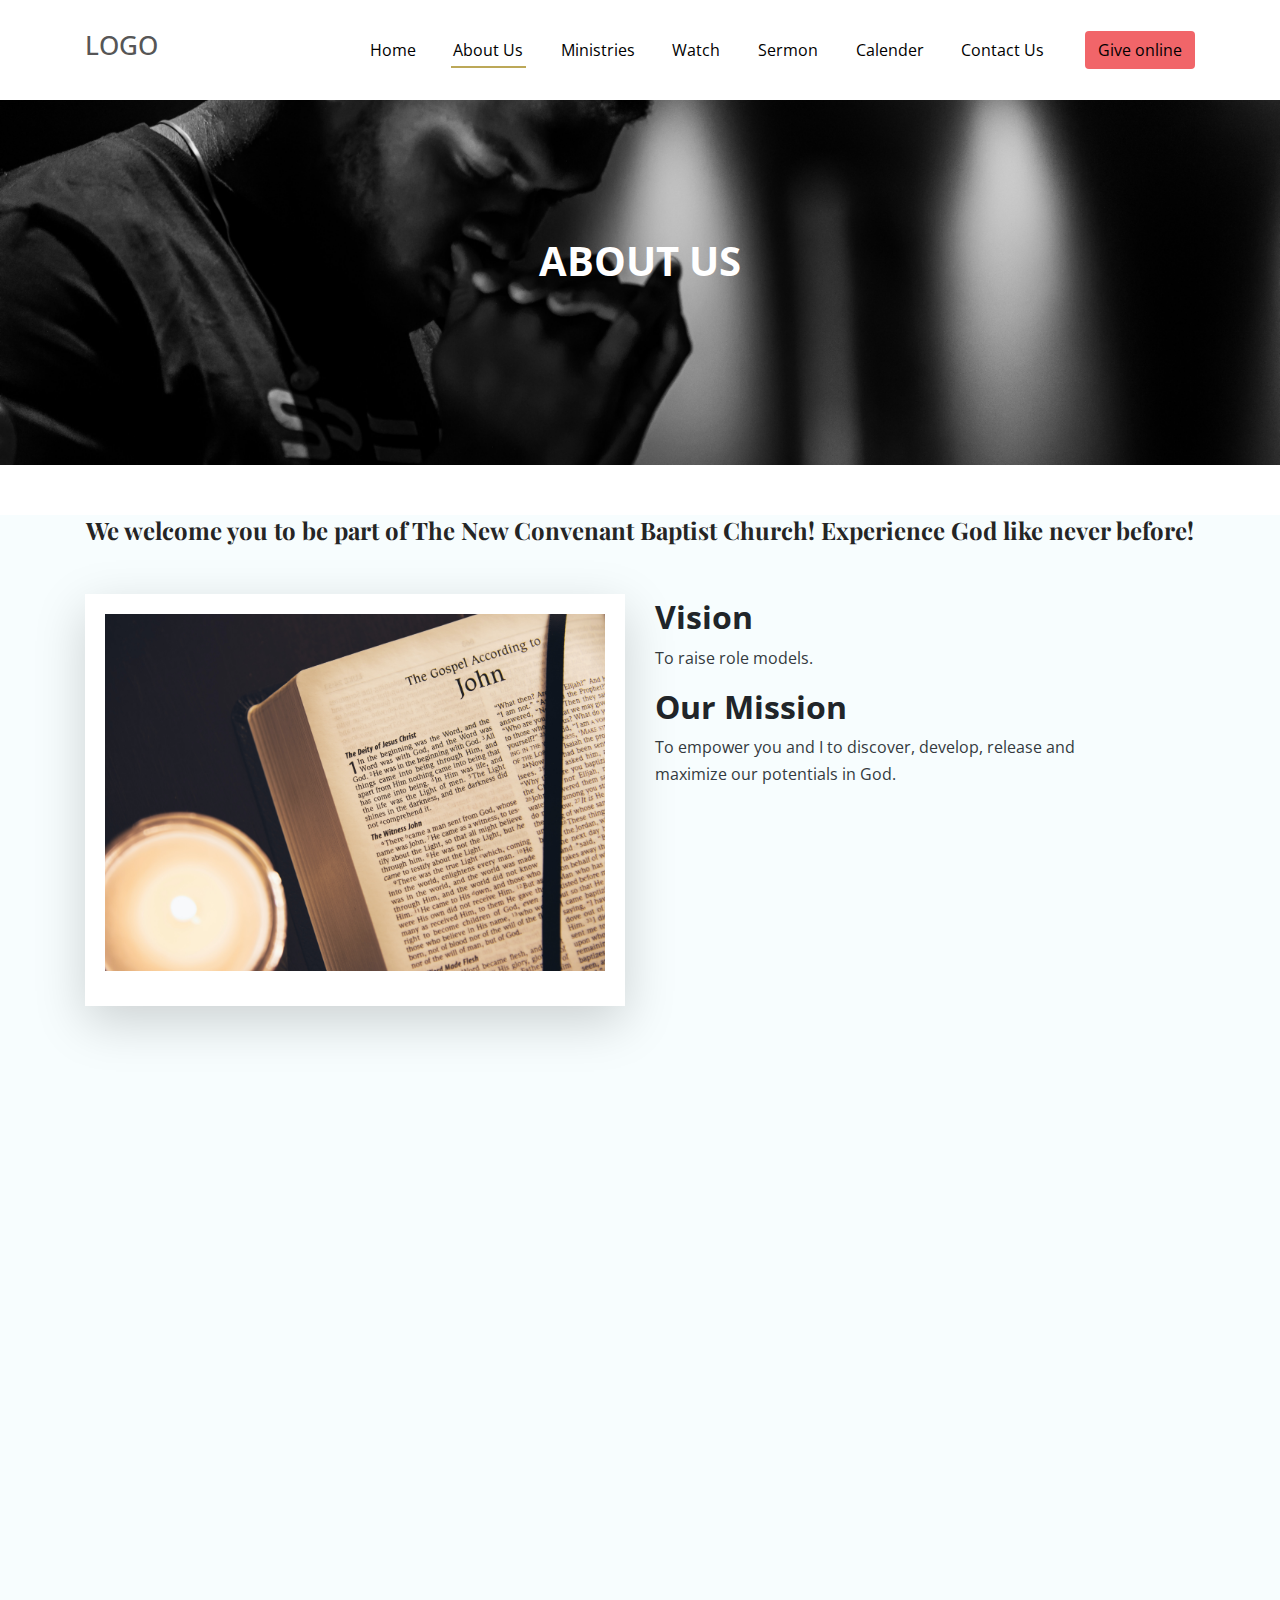
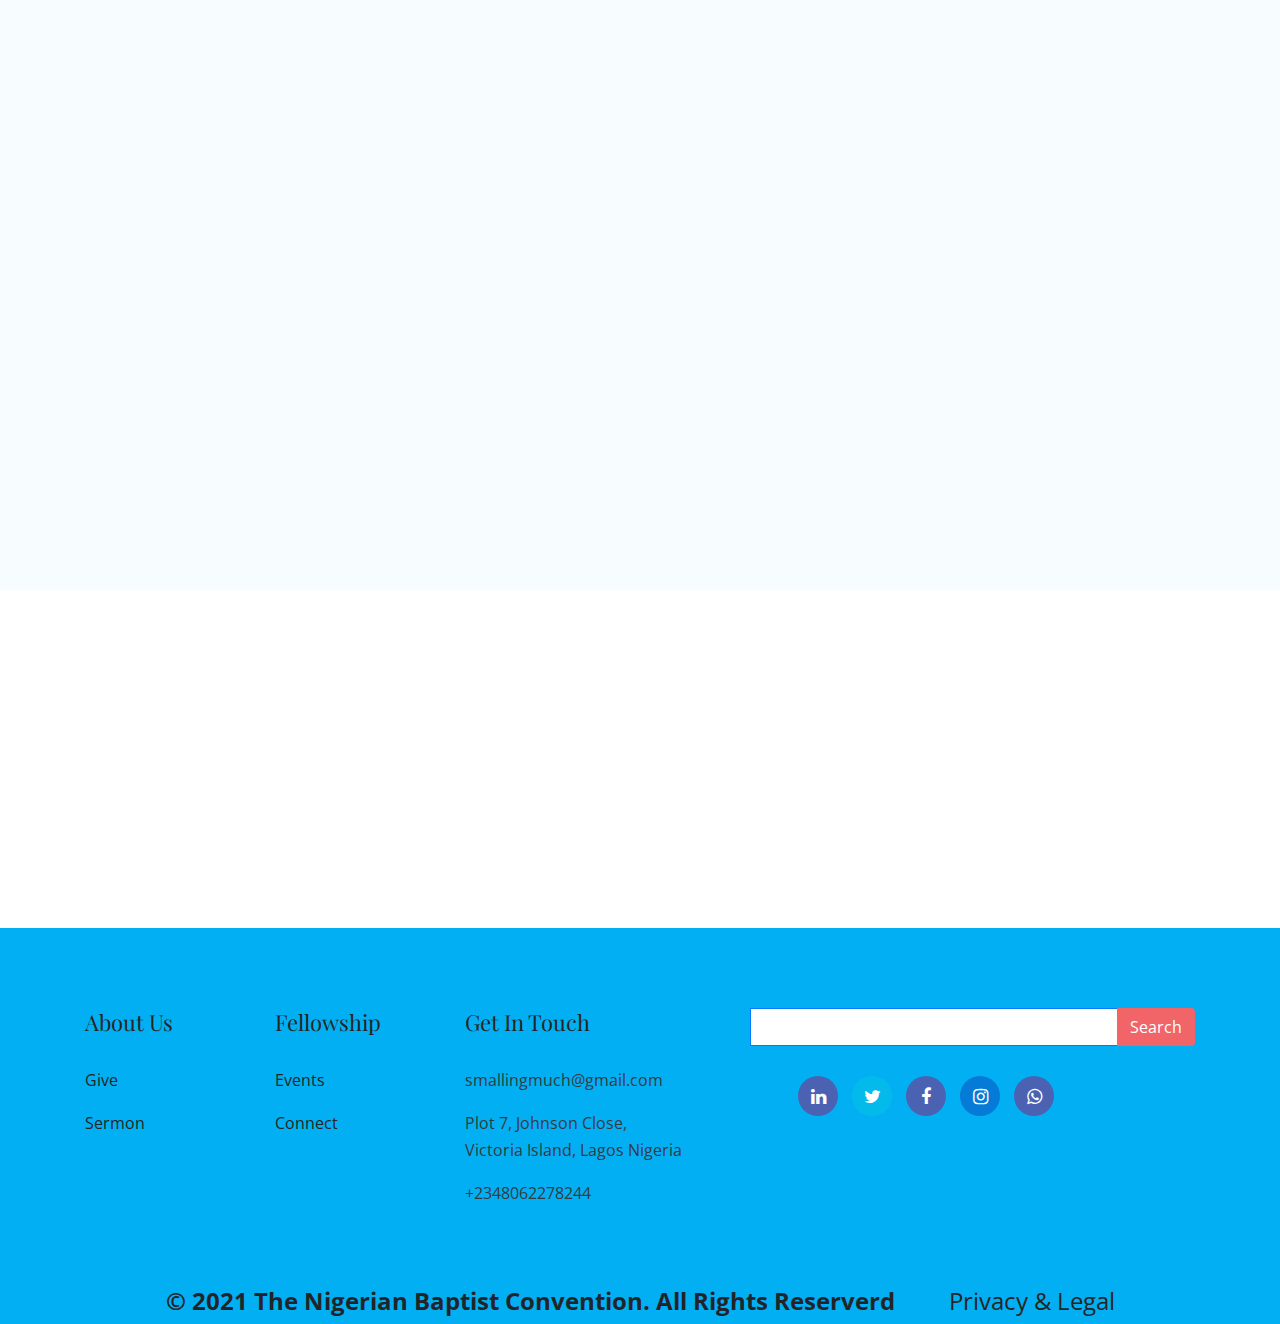
==== about.html @ 578a1e53 "ADD: First Commit" ====
<!DOCTYPE html>
<html lang="en">

<head>
    <meta charset="UTF-8">
    <meta name="description" content="">
    <meta http-equiv="X-UA-Compatible" content="IE=edge">
    <meta name="viewport" content="width=device-width, initial-scale=1, shrink-to-fit=no">

    <!-- Title -->
    <title>About - TNBCC</title>

    <!-- Favicon -->
    <link rel="icon" href="./img/core-img/favicon.ico">
    <link rel="stylesheet" href="css/bootstrap.min.css" />
    <!-- Stylesheet -->
    <link rel="stylesheet" href="style.css">
    <link rel="stylesheet" href="editcss.css" />

</head>

<body>
    <!-- Preloader -->
    <div id="preloader">
        <div class="loader"></div>
    </div>
    <!-- /Preloader -->

    <!-- Header Area Start -->
    <header class="header-area">


        <!-- Main Header Start -->
        <div class="main-header-area">
            <div class="classy-nav-container breakpoint-off">
                <div class="container">
                    <!-- Classy Menu -->
                    <nav class="classy-navbar justify-content-between" id="akameNav">

                        <!-- Navbar Toggler -->
                        <div class="classy-navbar-toggler btn btn-pink" style="float: left;">
                            <span class="navbarToggler"><span class="bg-dark"></span><span class="bg-dark"></span><span
                                    class="bg-dark"></span></span>
                            <span class="text-white h4">MENU</span>
                        </div>
                        <!-- Logo -->
                        <a class="nav-brand h6" href="index.html">
                            <!-- <img src="./img/onfamilyfx1.png" width="200" alt=""> -->
                            LOGO
                        </a>





                        <!-- Menu -->
                        <div class="classy-menu">
                            <!-- Menu Close Button -->
                            <div class="classycloseIcon">
                                <div class="cross-wrap"><span class="top"></span><span class="bottom"></span></div>
                            </div>
                            <!-- Nav Start -->
                            <div class="classynav text-center">
                                <ul id="nav">
                                    <li><a href="./index.html">Home</a></li>
                                    <!-- <li><a href="#">Pages</a>
                                        <ul class="dropdown">
                                            <li><a href="./index.html">- Home</a></li>
                                            <li><a href="./about.html">- About Us</a></li>
                                            <li><a href="./service.html">- Services</a></li>
                                            <li><a href="./portfolio.html">- Portfolio</a></li>
                                            <li><a href="./blog.html">- Blog</a></li>
                                            <li><a href="./single-blog.html">- Blog Details</a></li>
                                            <li><a href="./contact.html">- Contact</a></li>
                                            <li><a href="#">- Dropdown</a>
                                                <ul class="dropdown">
                                                    <li><a href="#">- Dropdown Item</a></li>
                                                    <li><a href="#">- Dropdown Item</a></li>
                                                    <li><a href="#">- Dropdown Item</a></li>
                                                    <li><a href="#">- Dropdown Item</a></li>
                                                </ul>
                                            </li>
                                        </ul>
                                    </li> -->
                                    <li class="active"><a href="./about.html">About Us</a></li>
                                    <li><a href="./ministries.html">Ministries</a></li>
                                    <li><a href="./watch.html">Watch</a></li>
                                    <li><a href="./sermon.html">Sermon</a></li>
                                    <li><a href="./calender.html">Calender</a></li>
                                    <li><a href="./contact.html">Contact Us</a></li>
                                </ul>


                                <!-- Book Icon -->
                                <div class="book-now-btn ml-5 mt-4 mt-lg-0 ml-md-4">
                                    <a href="./give.html" class="btn btn-pink">Give online</a>
                                </div>
                            </div>
                            <!-- Nav End -->
                        </div>
                    </nav>
                </div>
            </div>
        </div>
    </header>
    <!-- Header Area End -->

    <!-- Welcome Area Start -->
    <section class="welcome-area">
        <div class="welcome-slides owl-carousel">
            <!-- Single Welcome Slide -->
            <div class="single-welcome-slide bg-img"
                style="background-image: url(img/bg-img/worshipbg.jpg); height: 400px;">
                <!-- Welcome Content -->
                <div class="welcome-content h-100">
                    <div class="container h-100">
                        <div class="row h-100 align-items-center">

                            <!-- Welcome Text -->
                            <div class="col-12 col-md-12 col-lg-12 text-center">
                                <h2 class="text-white h1 font-weight-bolder text-uppercase">About Us</h2>

                            </div>
                        </div>
                    </div>
                </div>
            </div>


        </div>
    </section>
    <!-- Welcome Area End -->




    <!-- Vision and Mission Area Start -->
    <section class="akame-service-area bg-light-blue">
        <div class="container">
            <h4 class="text-center font-weight-bold mt-50">We welcome you to be part of The New Convenant Baptist
                Church! Experience God like never before!</h4>
            <div class="row mt-5">

                <!-- Single card Area -->
                <div class="col-12 col-sm-12 col-md-6 col-lg-6">
                    <div class="single-service-area mb-80 wow fadeInUp shadow-lg" data-wow-delay="200ms">
                        <img src="img/bg-img/word-ab.jpg" class="img-fluid" alt="">

                    </div>
                </div>

                <!-- Single card Area -->
                <div class="col-12 col-sm-12 col-md-6 col-lg-6 pr-5">
                    <div class="mb-80 wow fadeInUp pt-1" data-wow-delay="400ms">
                        <h3 class="h2 font-weight-bolder">Vision</h3>
                        <p class="text-dark">To raise role models.</p>


                        <h3 class="h2 font-weight-bolder">Our Mission</h3>
                        <p class="text-dark pr-5">To empower you and I to discover, develop,
                            release and maximize our potentials in God.</p>
                    </div>
                </div>





            </div>
        </div>
    </section>
    <!-- Vision and Mission Area End -->



    <!-- Convention Area Start -->
    <section class="akame-service-area bg-light-blue">
        <div class="container">

            <div class="row">


                <!-- Single card Area -->
                <div class="col-12 col-sm-12 col-md-6 col-lg-6">
                    <div class="mb-80 wow fadeInUp text-right pt-1" data-wow-delay="400ms">
                        <h3 class="h2 font-weight-bolder">Convention</h3>
                        <p class="text-dark">To raise role models.</p>
                    </div>
                </div>


                <!-- Single card Area -->
                <div class="col-12 col-sm-12 col-md-6 col-lg-6">
                    <div class="single-service-area mb-80 wow fadeInUp shadow-lg" data-wow-delay="200ms">
                        <img src="img/bg-img/temple.jpg" class="img-fluid" alt="">

                    </div>
                </div>



            </div>
        </div>
    </section>
    <!-- Convention Area End -->




    <!-- History Area Start -->
    <section class="akame-service-area bg-light-blue">
        <div class="container">

            <div class="row">

                <!-- Single card Area -->
                <div class="col-12 col-sm-12 col-md-6 col-lg-6 ">
                    <div class="single-service-area mb-80 wow fadeInUp shadow-lg" data-wow-delay="200ms">
                        <img src="img/bg-img/b4.jpg" class="img-fluid" alt="">

                    </div>
                </div>

                <!-- Single card Area -->
                <div class="col-12 col-sm-12 col-md-6 col-lg-6 pr-5">
                    <div class="mb-80 wow fadeInUp pt-1" data-wow-delay="400ms">

                        <h3 class="h2 font-weight-bolder">Our History</h3>
                        <p class="text-dark pr-5">To empower you and I to discover, develop,
                            release and maximize our potentials in God.</p>
                    </div>
                </div>





            </div>
        </div>
    </section>
    <!-- History Area End -->





    <!-- Subscribe Area Start -->
    <section class="akame-service-area section-padding-80-0 bg-white">
        <div class="container">

            <div class="row">

                <!-- Single Service Area -->
                <div class="col-12 col-sm-12 col-md-12 col-lg-12">
                    <div class="mb-80 wow fadeInUp text-center p-2" data-wow-delay="400ms">
                        <h2 class="h2 font-weight-bold">Subscribe to our newsletter</h2>
                        <input type="email" class="form-control mb-30 border-primary p-3"
                            style="border-radius: 50px; border:1px solid" placeholder="YOUR EMAIL">
                        &nbsp;
                        <button class="btn btn-pink btn-lg text-white">Subscribe</button>
                    </div>
                </div>





            </div>
        </div>
    </section>
    <!-- Subscribe Area End -->




    <!-- Footer Area Start -->
    <footer class="footer-area section-padding-80-0" style="background-color:#02aff3; ">
        <div class="container">
            <div class="row justify-content-between">

                <!-- Single Footer Widget -->
                <div class="col-4 col-md-6 col-lg-2">
                    <div class="single-footer-widget mb-80">

                        <!-- Widget Title -->
                        <h4 class="widget-title">About Us</h4>

                        <p><a href="#">Give</a></p>
                        <p><a href="#">Sermon</a></p>


                    </div>
                </div>


                <!-- Single Footer Widget -->
                <div class="col-4 col-md-6 col-lg-2">
                    <div class="single-footer-widget mb-80">

                        <!-- Widget Title -->
                        <h4 class="widget-title">Fellowship</h4>

                        <p><a href="#">Events</a></p>
                        <p><a href="#">Connect</a></p>


                    </div>
                </div>

                <!-- Single Footer Widget -->
                <div class="col-4 col-md-6 col-lg-3">
                    <div class="single-footer-widget mb-80">

                        <!-- Widget Title -->
                        <h4 class="widget-title">Get in touch</h4>
                        <p class="text-dark">smallingmuch@gmail.com</p>
                        <p class="text-dark">Plot 7, Johnson Close, <br /> Victoria Island, Lagos Nigeria</p>
                        <p class="text-dark">+2348062278244</p>
                    </div>
                </div>


                <!-- Single Footer Widget -->
                <div class="col-12 col-sm-12 col-md-6 col-lg-5">
                    <div class="single-footer-widget mb-80">
                        <div class="input-group mb-3">
                            <input type="text" class="form-control mb-30 border-primary p-3" style="border-radius: 0;">
                            <div class="input-group-append">
                                <button class="btn btn-pink text-white" type="button">Search</button>
                            </div>
                        </div>

                        <!-- Social Info -->
                        <div class="social-info pl-5">
                            <a href="#" class="facebook"><i class="fa fa-linkedin"></i></a>
                            <a href="#" class="twitter"><i class="fa fa-twitter"></i></a>
                            <a href="#" class="facebook"><i class="fa fa-facebook"></i></a>
                            <a href="#" class="instagram"><i class="fa fa-instagram"></i></a>
                            <a href="#" class="facebook"><i class="fa fa-whatsapp"></i></a>
                        </div>
                    </div>
                </div>



            </div>
            <div class="row text-center">
                <div class="col-md-12 text-center">
                    <p class="h4 font-weight-bold">&copy; 2021 The Nigerian Baptist Convention. All Rights Reserverd
                        &nbsp; &nbsp; &nbsp; &nbsp; <span><a href="#">Privacy &amp; Legal</a></span></p>

                </div>
            </div>
        </div>
    </footer>
    <!-- Footer Area End -->

    <!-- All JS Files -->
    <!-- jQuery -->
    <script src="js/jquery.min.js"></script>
    <!-- Popper -->
    <script src="js/popper.min.js"></script>
    <!-- Bootstrap -->
    <script src="js/bootstrap.min.js"></script>
    <!-- All Plugins -->
    <script src="js/akame.bundle.js"></script>
    <!-- Active -->
    <script src="js/default-assets/active.js"></script>

</body>

</html>
---- style.css ----
/* ------------------------------------------
[Master Stylesheet]

Template Name: Akame - Hair Salon HTML5 Template
Template Author: Colorlib
Template Author URL: http://colorlib.com
Version: 1.0.0
Last Update: Jan 19, 2018

---------------------------------------------

[Tables of CSS Content]

+ body

    - 01.0 Reboot CSS
    - 02.0 Spacing CSS
    - 03.0 Preloader CSS
    - 04.0 Heading CSS
    - 05.0 Backtotop CSS
    - 06.0 Buttons CSS
    - 07.0 Header CSS
    - 08.0 Hero CSS
    - 09.0 Footer CSS
    - 10.0 CTA CSS
    - 11.0 Breadcrumb CSS
    - 12.0 Blog CSS
    - 13.0 Choose_us CSS
    - 14.0 Portfolio CSS
    - 15.0 Team CSS
    - 16.0 Service CSS
    - 17.0 About CSS
    - 18.0 Contact CSS

  --------------------------------------------- */
/* Import Fonts & All CSS */
@import url("https://fonts.googleapis.com/css?family=Open+Sans:300,400,600,700|Playfair+Display:400,700");
@import url(css/bootstrap.min.css);
@import url(css/animate.css);
@import url(css/default-assets/classy-nav.css);
@import url(css/default-assets/audioplayer.css);
@import url(css/owl.carousel.min.css);
@import url(css/magnific-popup.css);
@import url(css/font-awesome.min.css);
@import url(css/style.css);
/* :: 1.0 Reboot CSS */
* {
  margin: 0;
  padding: 0; }

body {
  font-family: "Open Sans", sans-serif;
  font-weight: 400;
  font-size: 16px;
  position: relative;
  z-index: auto; }

h1,
h2,
h3,
h4,
h5,
h6 {
  font-family: "Playfair Display", serif;
  color: #252525;
  line-height: 1.3;
  font-weight: 400; }

a,
a:active,
a:focus,
a:hover {
  color: #252525;
  text-decoration: none;
  -webkit-transition-duration: 500ms;
  -o-transition-duration: 500ms;
  transition-duration: 500ms;
  outline: none;
  font-weight: 400; }

li {
  list-style: none; }

p {
  line-height: 1.7;
  color: #6e6e6e;
  font-size: 16px;
  font-weight: 400; }

img {
  max-width: 100%;
  height: auto; }

ul {
  margin: 0;
  padding: 0; }
  ul li {
    margin: 0;
    padding: 0; }

.bg-overlay {
  position: relative;
  z-index: 1; }
  .bg-overlay::after {
    position: absolute;
    content: "";
    height: 100%;
    width: 100%;
    top: 0;
    left: 0;
    z-index: -1;
    background-color: rgba(0, 0, 0, 0.65); }

.bg-img {
  background-position: center center;
  background-size: cover;
  background-repeat: no-repeat; }

.jarallax {
  position: relative;
  z-index: 0; }
  .jarallax > .jarallax-img {
    position: absolute;
    object-fit: cover;
    font-family: 'object-fit: cover';
    top: 0;
    left: 0;
    width: 100%;
    height: 100%;
    z-index: -1; }

.mfp-image-holder .mfp-close,
.mfp-iframe-holder .mfp-close {
  color: #ffffff;
  right: 20px;
  text-align: center;
  padding-right: 0;
  width: 100%;
  position: fixed;
  top: 20px;
  width: 30px;
  background: #bca858;
  height: 30px;
  line-height: 30px; }

button.mfp-close,
button.mfp-arrow {
  background: #bca858; }

.mfp-bottom-bar {
  display: none !important; }

.mfp-bg {
  background-color: #000000; }

.bg-transparent {
  background-color: transparent !important; }

.bg-gray {
  background-color: #f6f9f9 !important; }

textarea:focus,
input:focus {
  outline: none; }

.border {
  border-color: #e5e5e5; }

.mfp-arrow-left::after {
  border-right-color: transparent; }

.mfp-arrow-left::before {
  border-right-color: #ffffff; }

.mfp-arrow-right::after {
  border-left-color: transparent; }

.mfp-arrow-right::before {
  border-left-color: #ffffff; }

/* :: 2.0 Spacing CSS */
.mt-15 {
  margin-top: 15px; }

.mt-30 {
  margin-top: 30px; }

.mt-40 {
  margin-top: 40px; }

.mt-50 {
  margin-top: 50px; }

.mt-70 {
  margin-top: 70px; }

.mt-80 {
  margin-top: 80px; }

.mt-100 {
  margin-top: 100px; }

.mt-150 {
  margin-top: 150px; }

.mr-15 {
  margin-right: 15px; }

.mr-30 {
  margin-right: 30px; }

.mr-50 {
  margin-right: 50px; }

.mr-100 {
  margin-right: 100px; }

.mb-15 {
  margin-bottom: 15px; }

.mb-30 {
  margin-bottom: 30px; }

.mb-40 {
  margin-bottom: 40px; }

.mb-50 {
  margin-bottom: 50px; }

.mb-60 {
  margin-bottom: 60px; }

.mb-70 {
  margin-bottom: 70px; }

.mb-80 {
  margin-bottom: 80px; }

.mb-100 {
  margin-bottom: 100px; }

.ml-15 {
  margin-left: 15px; }

.ml-30 {
  margin-left: 30px; }

.ml-50 {
  margin-left: 50px; }

.ml-100 {
  margin-left: 100px; }

.pt-50 {
  padding-top: 50px !important; }

.section-padding-80 {
  padding-top: 80px;
  padding-bottom: 80px; }

.section-padding-0-80 {
  padding-top: 0;
  padding-bottom: 80px; }

.section-padding-80-0 {
  padding-top: 80px;
  padding-bottom: 0; }

/* :: 3.0 Preloader CSS */
#preloader {
  position: fixed;
  width: 100%;
  height: 100%;
  z-index: 9999999;
  top: 0;
  left: 0;
  background-color: #f6f9f9;
  display: -webkit-box;
  display: -ms-flexbox;
  display: flex;
  -webkit-box-align: center;
  -ms-flex-align: center;
  align-items: center;
  -webkit-box-pack: center;
  -ms-flex-pack: center;
  justify-content: center;
  overflow: hidden; }

.loader,
.loader:before,
.loader:after {
  border-radius: 50%;
  width: 2.5em;
  height: 2.5em;
  -webkit-animation-fill-mode: both;
  animation-fill-mode: both;
  -webkit-animation: load7 1.8s infinite ease-in-out;
  animation: load7 1.8s infinite ease-in-out; }

.loader {
  color: #bca858;
  font-size: 6px;
  position: relative;
  -webkit-transform: translateZ(0);
  -ms-transform: translateZ(0);
  transform: translateZ(0);
  -webkit-animation-delay: -0.16s;
  animation-delay: -0.16s; }

.loader:before,
.loader:after {
  content: '';
  position: absolute;
  top: 0; }

.loader:before {
  left: -3.5em;
  -webkit-animation-delay: -0.32s;
  animation-delay: -0.32s; }

.loader:after {
  left: 3.5em; }

@-webkit-keyframes load7 {
  0%,
    80%,
    100% {
    box-shadow: 0 2.5em 0 -1.3em; }
  40% {
    box-shadow: 0 2.5em 0 0; } }
@keyframes load7 {
  0%,
    80%,
    100% {
    box-shadow: 0 2.5em 0 -1.3em; }
  40% {
    box-shadow: 0 2.5em 0 0; } }
/* :: 4.0 Heading CSS */
.section-heading {
  position: relative;
  z-index: 1;
  margin-bottom: 50px; }
  .section-heading h2 {
    font-size: 42px;
    text-transform: capitalize;
    margin-bottom: 15px;
    display: block;
    line-height: 1.2; }
    @media only screen and (min-width: 992px) and (max-width: 1199px) {
      .section-heading h2 {
        font-size: 36px; } }
    @media only screen and (min-width: 768px) and (max-width: 991px) {
      .section-heading h2 {
        font-size: 36px; } }
    @media only screen and (max-width: 767px) {
      .section-heading h2 {
        font-size: 30px; } }
  .section-heading p {
    font-size: 16px; }
  .section-heading span {
    position: absolute;
    top: 50%;
    font-size: 100px;
    color: #bca858;
    font-family: "Playfair Display", serif;
    text-transform: uppercase;
    line-height: 1;
    -webkit-transform: translateY(-50%);
    -ms-transform: translateY(-50%);
    transform: translateY(-50%);
    z-index: -1;
    opacity: 0.1;
    left: 0;
    font-weight: 700; }
    @media only screen and (min-width: 992px) and (max-width: 1199px) {
      .section-heading span {
        font-size: 70px; } }
    @media only screen and (min-width: 768px) and (max-width: 991px) {
      .section-heading span {
        font-size: 70px; } }
    @media only screen and (max-width: 767px) {
      .section-heading span {
        font-size: 50px; } }
  .section-heading.text-right span {
    right: 48px; }

/* :: 5.0 Backtotop CSS */
#scrollUp {
  position: fixed;
  right: 40px;
  font-size: 20px;
  line-height: 40px;
  width: 40px;
  height: 40px;
  bottom: 40px;
  background-color: #bca858;
  color: #ffffff;
  text-align: center;
  -webkit-transition-duration: 500ms;
  -o-transition-duration: 500ms;
  transition-duration: 500ms;
  border-radius: 50%;
  -webkit-box-shadow: 0 2px 40px 8px rgba(15, 15, 15, 0.15);
  box-shadow: 0 2px 40px 8px rgba(15, 15, 15, 0.15);
  z-index: 15962536; }
  #scrollUp:focus, #scrollUp:hover {
    background-color: #000000;
    color: #ffffff; }

/* :: 6.0 Buttons CSS */
.btn:focus {
  box-shadow: none; }

.akame-btn {
  font-family: "Playfair Display", serif;
  position: relative;
  z-index: 1;
  min-width: 150px;
  height: 42px;
  line-height: 40px;
  font-size: 14px;
  font-weight: 400;
  display: inline-block;
  padding: 0 35px;
  text-align: center;
  text-transform: uppercase;
  background-color: transparent;
  color: #252525;
  border: 1px solid #252525;
  border-radius: 60px;
  -webkit-transition-duration: 500ms;
  -o-transition-duration: 500ms;
  transition-duration: 500ms; }
  .akame-btn:focus, .akame-btn:hover {
    border-color: #bca858;
    font-weight: 400;
    font-size: 14px;
    background-color: #bca858;
    color: #ffffff;
    -webkit-box-shadow: 0 2px 40px 8px rgba(15, 15, 15, 0.15);
    box-shadow: 0 2px 40px 8px rgba(15, 15, 15, 0.15); }
  .akame-btn.active {
    border-color: #bca858;
    background-color: #bca858;
    color: #ffffff; }
    .akame-btn.active:focus, .akame-btn.active:hover {
      border-color: #252525;
      background-color: #252525;
      color: #ffffff; }

/* :: 7.0 Header CSS */
.header-area {
  position: relative;
  z-index: 10;
  width: 100%;
  -webkit-transition-duration: 500ms;
  -o-transition-duration: 500ms;
  transition-duration: 500ms;
  border-bottom: 1px solid #e5e5e5; }
  .header-area .top-header-area {
    position: relative;
    z-index: 1;
    background-color: #252525;
    width: 100%;
    height: 50px; }
    @media only screen and (max-width: 767px) {
      .header-area .top-header-area {
        height: auto;
        padding: 15px 0; } }
    .header-area .top-header-area .top-header-content p {
      margin-bottom: 0;
      font-size: 14px;
      color: #ffffff; }
      @media only screen and (min-width: 768px) and (max-width: 991px) {
        .header-area .top-header-area .top-header-content p {
          font-size: 12px; } }
      @media only screen and (max-width: 767px) {
        .header-area .top-header-area .top-header-content p {
          font-size: 10px; } }
  .header-area .cart-icon a:focus, .header-area .cart-icon a:hover {
    color: #bca858; }

.classy-nav-container {
  background-color: transparent;
  padding: 0; }
  .classy-nav-container .classy-navbar {
    -webkit-transition-duration: 500ms;
    -o-transition-duration: 500ms;
    transition-duration: 500ms;
    height: 100px;
    padding: 0; }
    @media only screen and (min-width: 768px) and (max-width: 991px) {
      .classy-nav-container .classy-navbar {
        height: 70px; } }
    @media only screen and (max-width: 767px) {
      .classy-nav-container .classy-navbar {
        height: 70px; } }
    @media only screen and (max-width: 767px) {
      .classy-nav-container .classy-navbar .nav-brand {
        max-width: 90px;
        margin-right: 15px; } }
    .classy-nav-container .classy-navbar .classynav ul li a {
      font-size: 16px;
      text-transform: capitalize;
      color: #252525; }
      @media only screen and (min-width: 992px) and (max-width: 1199px) {
        .classy-nav-container .classy-navbar .classynav ul li a {
          font-size: 14px; } }
      @media only screen and (min-width: 768px) and (max-width: 991px) {
        .classy-nav-container .classy-navbar .classynav ul li a {
          font-size: 14px; }
          
         }
      @media only screen and (max-width: 767px) {
       
        .classy-nav-container .classy-navbar .classynav ul li a {
          font-size: 14px; } }
      .classy-nav-container .classy-navbar .classynav ul li a:focus, .classy-nav-container .classy-navbar .classynav ul li a:hover {
        color: #bca858; }
    .classy-nav-container .classy-navbar .classynav ul li.cn-dropdown-item ul li a, .classy-nav-container .classy-navbar .classynav ul li.megamenu-item ul li a {
      font-size: 14px;
      text-transform: capitalize;
      height: 42px;
      line-height: 42px;
      padding: 0 30px;
      color: #252525; }
      .classy-nav-container .classy-navbar .classynav ul li.cn-dropdown-item ul li a:focus, .classy-nav-container .classy-navbar .classynav ul li.cn-dropdown-item ul li a:hover, .classy-nav-container .classy-navbar .classynav ul li.megamenu-item ul li a:focus, .classy-nav-container .classy-navbar .classynav ul li.megamenu-item ul li a:hover {
        color: #bca858; }

.classynav ul li.active a {
  position: relative;
  z-index: 1; }
  .classynav ul li.active a::before {
    width: 80%;
    height: 2px;
    background-color: #bca858;
    position: absolute;
    bottom: 0;
    left: 10%;
    z-index: 1;
    content: ''; }
    @media only screen and (min-width: 768px) and (max-width: 991px) {
      .classynav ul li.active a::before {
        display: none; } }
    @media only screen and (max-width: 767px) {
      .classynav ul li.active a::before {
        display: none; } }

.classynav ul li.has-down > a::after,
.classynav ul li.has-down.active > a::after,
.classynav ul li.megamenu-item > a::after {
  color: #252525; }

.breakpoint-off .classynav ul li .dropdown,
.breakpoint-off .classynav ul li .megamenu {
  width: 210px;
  -webkit-box-shadow: 0 2px 40px 8px rgba(15, 15, 15, 0.15);
  box-shadow: 0 2px 40px 8px rgba(15, 15, 15, 0.15);
  border-radius: 6px; 
}

.breakpoint-off .classynav ul li .megamenu {
  width: 100%; }

/* :: 8.0 Hero CSS */
.single-welcome-slide {
  position: relative;
  z-index: 2;
  width: 100%;
  height: 720px;
  background-color: #ffffff; }
  @media only screen and (min-width: 992px) and (max-width: 1199px) {
    .single-welcome-slide {
      height: 600px; } }
  @media only screen and (min-width: 768px) and (max-width: 991px) {
    .single-welcome-slide {
      height: 600px; } }
  @media only screen and (max-width: 767px) {
    .single-welcome-slide {
      height: 500px; } }
  .single-welcome-slide .welcome-text {
    position: relative;
    z-index: 1; }
    .single-welcome-slide .welcome-text h2 {
      font-size: 72px;
      display: block;
      margin-bottom: 30px;
      color: #252525; }
      @media only screen and (min-width: 992px) and (max-width: 1199px) {
        .single-welcome-slide .welcome-text h2 {
          font-size: 60px; } }
      @media only screen and (min-width: 768px) and (max-width: 991px) {
        .single-welcome-slide .welcome-text h2 {
          font-size: 60px; } }
      @media only screen and (max-width: 767px) {
        .single-welcome-slide .welcome-text h2 {
          font-size: 36px; } }
    .single-welcome-slide .welcome-text p {
      font-size: 18px;
      color: #252525;
      margin-bottom: 50px;
      display: block; }

.welcome-slides {
  position: relative;
  z-index: 1;
  overflow: hidden; }

/* :: 9.0 Footer CSS */
.footer-area {
  position: relative;
  z-index: 1; }

.single-footer-widget {
  position: relative;
  z-index: 1; }
  @media only screen and (min-width: 768px) and (max-width: 991px) {
    .single-footer-widget p {
      font-size: 14px; } }
  .single-footer-widget .widget-title {
    font-size: 22px;
    color: #252525;
    margin-bottom: 30px;
    display: block;
    text-transform: capitalize; }
  .single-footer-widget .open-time p {
    margin-bottom: 8px; }
    .single-footer-widget .open-time p:last-child {
      margin-bottom: 0; }
  .single-footer-widget .social-info {
    position: relative;
    z-index: 1;
    margin-top: 30px; }
    .single-footer-widget .social-info a {
      display: inline-block;
      font-size: 18px;
      color: #ffffff;
      width: 40px;
      height: 40px;
      border-radius: 50%;
      margin-right: 10px;
      text-align: center;
      line-height: 40px; }
      @media only screen and (min-width: 768px) and (max-width: 991px) {
        .single-footer-widget .social-info a {
          margin-right: 5px; } }
      .single-footer-widget .social-info a.facebook {
        background-color: #4b62b3; }
      .single-footer-widget .social-info a.twitter {
        background-color: #03baeb; }
      .single-footer-widget .social-info a.google-plus {
        background-color: #cb242e; }
      .single-footer-widget .social-info a.instagram {
        background-color: #057ad7; }
      .single-footer-widget .social-info a:focus, .single-footer-widget .social-info a:hover {
        background-color: #bca858; }
  .single-footer-widget .contact-address p {
    margin-bottom: 8px; }
    .single-footer-widget .contact-address p:last-child {
      margin-bottom: 0; }
  .single-footer-widget .footer-logo {
    display: block;
    margin-bottom: 30px; }

.copywrite-text {
  position: relative;
  z-index: 1; }
  .copywrite-text p {
    font-size: 16px;
    color: #6e6e6e;
    margin-bottom: 0; }
    @media only screen and (min-width: 768px) and (max-width: 991px) {
      .copywrite-text p {
        font-size: 14px; } }
    .copywrite-text p a {
      color: #6e6e6e;
      font-size: 16px; }
      @media only screen and (min-width: 768px) and (max-width: 991px) {
        .copywrite-text p a {
          font-size: 14px; } }
      .copywrite-text p a:focus, .copywrite-text p a:hover {
        color: #bca858; }

/* :: 10.0 CTA CSS */
.akame-cta-area {
  position: relative;
  z-index: 1; }
  .akame-cta-area .cta-content h2 {
    font-size: 48px;
    display: block;
    margin-bottom: 30px; }
    @media only screen and (min-width: 992px) and (max-width: 1199px) {
      .akame-cta-area .cta-content h2 {
        font-size: 36px; } }
    @media only screen and (min-width: 768px) and (max-width: 991px) {
      .akame-cta-area .cta-content h2 {
        font-size: 36px; } }
    @media only screen and (max-width: 767px) {
      .akame-cta-area .cta-content h2 {
        font-size: 30px; } }
  .akame-cta-area .cta-thumbnail {
    position: absolute;
    width: 50%;
    height: 100%;
    z-index: -1;
    top: 0;
    right: 0; }
    @media only screen and (min-width: 992px) and (max-width: 1199px) {
      .akame-cta-area .cta-thumbnail {
        width: 65%; } }
    @media only screen and (min-width: 768px) and (max-width: 991px) {
      .akame-cta-area .cta-thumbnail {
        width: 70%;
        opacity: 0.5; } }
    @media only screen and (max-width: 767px) {
      .akame-cta-area .cta-thumbnail {
        width: 100%;
        opacity: 0.2; } }

/* :: 11.0 Breadcrumb CSS */
.breadcrumb-content {
  position: relative;
  z-index: 1;
  text-align: center; }
  .breadcrumb-content h2 {
    font-size: 60px;
    margin-bottom: 15px; }
    @media only screen and (min-width: 992px) and (max-width: 1199px) {
      .breadcrumb-content h2 {
        font-size: 48px; } }
    @media only screen and (min-width: 768px) and (max-width: 991px) {
      .breadcrumb-content h2 {
        font-size: 48px; } }
    @media only screen and (max-width: 767px) {
      .breadcrumb-content h2 {
        font-size: 36px; } }
  .breadcrumb-content .breadcrumb {
    position: relative;
    padding: 0;
    background-color: transparent;
    -webkit-box-pack: center;
    -ms-flex-pack: center;
    justify-content: center; }
    .breadcrumb-content .breadcrumb .breadcrumb-item a:hover, .breadcrumb-content .breadcrumb .breadcrumb-item a:focus {
      color: #bca858; }
    .breadcrumb-content .breadcrumb .breadcrumb-item + .breadcrumb-item::before {
      content: '\f101';
      font-family: "FontAwesome"; }

/* :: 12.0 Blog CSS */
.single-post-area {
  position: relative;
  z-index: 1; }
  .single-post-area .post-thumbnail {
    position: relative;
    z-index: 1;
    margin-bottom: 30px; }
    .single-post-area .post-thumbnail a {
      display: block; }
  .single-post-area .post-content {
    position: relative;
    z-index: 1; }
    .single-post-area .post-content .post-title {
      font-weight: 400;
      font-size: 20px;
      display: block;
      margin-bottom: 15px;
      font-family: "Playfair Display", serif; }
      .single-post-area .post-content .post-title:hover, .single-post-area .post-content .post-title:focus {
        color: #bca858; }
    .single-post-area .post-content .post-meta {
      position: relative;
      z-index: 1;
      margin-bottom: 15px; }
      .single-post-area .post-content .post-meta a {
        position: relative;
        z-index: 1;
        font-size: 14px;
        color: #acacac;
        display: inline-block;
        margin-right: 30px; }
        .single-post-area .post-content .post-meta a:last-child {
          margin-right: 0; }
          .single-post-area .post-content .post-meta a:last-child::before {
            content: '|';
            position: absolute;
            top: 0;
            left: -20px;
            z-index: 1; }
        .single-post-area .post-content .post-meta a:hover, .single-post-area .post-content .post-meta a:focus {
          color: #bca858; }
    .single-post-area .post-content p {
      margin-bottom: 0; }
  .single-post-area:hover .post-content .post-title, .single-post-area:focus .post-content .post-title {
    color: #bca858; }

.akame-blog-details-area {
  position: relative;
  z-index: 1; }
  .akame-blog-details-area .post-content {
    position: relative;
    z-index: 1;
    text-align: center;
    margin-bottom: 50px; }
    .akame-blog-details-area .post-content .post-title {
      font-weight: 400;
      font-size: 42px;
      display: block;
      margin-bottom: 0;
      font-family: "Playfair Display", serif; }
      @media only screen and (max-width: 767px) {
        .akame-blog-details-area .post-content .post-title {
          font-size: 30px; } }
    .akame-blog-details-area .post-content .post-meta {
      position: relative;
      z-index: 1;
      margin-bottom: 15px; }
      .akame-blog-details-area .post-content .post-meta a {
        position: relative;
        z-index: 1;
        font-size: 16px;
        color: #acacac;
        display: inline-block;
        margin-right: 30px; }
        .akame-blog-details-area .post-content .post-meta a:last-child {
          margin-right: 0; }
          .akame-blog-details-area .post-content .post-meta a:last-child::before {
            content: '|';
            position: absolute;
            top: 0;
            left: -20px;
            z-index: 1; }
        @media only screen and (max-width: 767px) {
          .akame-blog-details-area .post-content .post-meta a {
            font-size: 14px; } }
        .akame-blog-details-area .post-content .post-meta a:hover, .akame-blog-details-area .post-content .post-meta a:focus {
          color: #bca858; }

.blog-details-text {
  position: relative;
  z-index: 1; }
  .blog-details-text p {
    font-size: 20px;
    margin-bottom: 30px; }
    @media only screen and (max-width: 767px) {
      .blog-details-text p {
        font-size: 16px; } }
  .blog-details-text p:first-child {
    display: -webkit-box;
    display: -ms-flexbox;
    display: flex;
    line-height: 1; }
    .blog-details-text p:first-child span:first-child {
      font-weight: 700;
      margin-right: 15px;
      font-size: 100px; }
      @media only screen and (max-width: 767px) {
        .blog-details-text p:first-child span:first-child {
          font-size: 50px; } }
    .blog-details-text p:first-child span:last-child {
      line-height: 1.7; }
  .blog-details-text ul {
    position: relative;
    z-index: 1;
    padding-left: 15px; }
    .blog-details-text ul li {
      font-size: 20px;
      color: #6e6e6e;
      margin-bottom: 30px; }
      .blog-details-text ul li span {
        color: #252525; }
      .blog-details-text ul li i {
        font-size: 14px;
        margin-right: 10px; }
      @media only screen and (max-width: 767px) {
        .blog-details-text ul li {
          font-size: 16px; } }

.akame-blockquote {
  position: relative;
  z-index: 1;
  margin-bottom: 30px;
  margin-top: 30px;
  border-left: 5px solid #bca858;
  padding: 15px; }
  .akame-blockquote h4 {
    margin-bottom: 0; }
    @media only screen and (max-width: 767px) {
      .akame-blockquote h4 {
        font-size: 20px; } }

.akame-post-share {
  position: relative;
  z-index: 1; }
  .akame-post-share a {
    display: block;
    width: 46px;
    height: 46px;
    border-radius: 50%;
    background-color: #bca858;
    color: #ffffff;
    text-align: center;
    margin-bottom: 10px;
    line-height: 46px; }
    @media only screen and (max-width: 767px) {
      .akame-post-share a {
        width: 30px;
        height: 30px;
        line-height: 30px; } }
    .akame-post-share a.facebook {
      background-color: #4b62b3; }
    .akame-post-share a.twitter {
      background-color: #03baeb; }
    .akame-post-share a.google-plus {
      background-color: #cb242e; }
    .akame-post-share a.instagram {
      background-color: #057ad7; }
    .akame-post-share a:hover, .akame-post-share a:focus {
      background-color: #bca858; }

.post-author-area {
  position: relative;
  z-index: 1;
  padding: 30px 0;
  border-top: 1px solid #e5e5e5; }
  .post-author-area .author-meta .author-avatar {
    -webkit-box-flex: 0;
    -ms-flex: 0 0 60px;
    flex: 0 0 60px;
    max-width: 60px;
    width: 60px;
    height: 60px;
    margin-right: 30px; }
    @media only screen and (max-width: 767px) {
      .post-author-area .author-meta .author-avatar {
        -webkit-box-flex: 0;
        -ms-flex: 0 0 40px;
        flex: 0 0 40px;
        max-width: 40px;
        width: 40px;
        height: 40px;
        margin-right: 5px; } }
    .post-author-area .author-meta .author-avatar img {
      border-radius: 50%; }
  .post-author-area .author-meta .author-text p {
    font-size: 14px;
    margin-bottom: 5px; }
    @media only screen and (max-width: 767px) {
      .post-author-area .author-meta .author-text p {
        font-size: 12px; } }
  .post-author-area .author-meta .author-text h5 {
    margin-bottom: 0; }
    @media only screen and (max-width: 767px) {
      .post-author-area .author-meta .author-text h5 {
        font-size: 14px; } }
  .post-author-area .author-social-info a {
    display: inline-block;
    width: 46px;
    height: 46px;
    border-radius: 50%;
    background-color: #bca858;
    color: #ffffff;
    text-align: center;
    margin-left: 15px;
    line-height: 46px; }
    @media only screen and (max-width: 767px) {
      .post-author-area .author-social-info a {
        width: 30px;
        height: 30px;
        line-height: 30px;
        margin-left: 2px;
        font-size: 14px; } }
    .post-author-area .author-social-info a.facebook {
      background-color: #4b62b3; }
    .post-author-area .author-social-info a.twitter {
      background-color: #03baeb; }
    .post-author-area .author-social-info a.google-plus {
      background-color: #cb242e; }
    .post-author-area .author-social-info a:hover, .post-author-area .author-social-info a:focus {
      background-color: #bca858; }

/* :: 13.0 Choose Us CSS */
.choose-us-content {
  position: relative;
  z-index: 1; }
  .choose-us-content ul li {
    font-size: 16px;
    display: block;
    margin-bottom: 15px; }
    .choose-us-content ul li i {
      color: #bca858;
      padding-right: 5px; }
    .choose-us-content ul li:last-child {
      margin-bottom: 0; }

.choose-us-thumbnail {
  position: relative;
  z-index: 1;
  background-color: #ebebeb;
  border-radius: 4px;
  height: 380px; }
  @media only screen and (max-width: 767px) {
    .choose-us-thumbnail {
      height: 220px; } }
  .choose-us-thumbnail .choose-us-img {
    position: absolute;
    width: 100%;
    height: 100%;
    top: -30px;
    right: 30px;
    z-index: 10;
    border-radius: 4px; }
    @media only screen and (max-width: 767px) {
      .choose-us-thumbnail .choose-us-img {
        top: -15px;
        right: 15px; } }

/* :: 14.0 Portfolio CSS */
.akame-portfolio {
  position: relative;
  z-index: 1; }

.portfolio-menu .btn {
  padding: 5px 10px;
  background-color: transparent;
  font-size: 16px;
  border-radius: 0;
  border-bottom: 2px solid transparent;
  margin: 0 10px; }
  @media only screen and (min-width: 768px) and (max-width: 991px) {
    .portfolio-menu .btn {
      margin: 0 5px;
      font-size: 14px; } }
  @media only screen and (max-width: 767px) {
    .portfolio-menu .btn {
      margin: 0 3px;
      font-size: 13px; } }
  .portfolio-menu .btn.active {
    color: #bca858;
    border-bottom-color: #bca858; }

.akame-portfolio-single-item {
  position: relative;
  z-index: 1;
  overflow: hidden;
  border-radius: 3px; }
  .akame-portfolio-single-item img {
    width: 100%;
    -webkit-transition-duration: 500ms;
    -o-transition-duration: 500ms;
    transition-duration: 500ms;
    border-radius: 3px; }
  .akame-portfolio-single-item .overlay-content {
    -webkit-transition-duration: 500ms;
    -o-transition-duration: 500ms;
    transition-duration: 500ms;
    position: absolute;
    width: 100%;
    height: 100%;
    top: 0;
    left: 0;
    background-color: #000000;
    opacity: 0;
    visibility: hidden;
    z-index: 100;
    border-radius: 3px;
    padding: 50px 30px; }
    .akame-portfolio-single-item .overlay-content .overlay-text h4 {
      color: #bca858; }
      @media only screen and (max-width: 767px) {
        .akame-portfolio-single-item .overlay-content .overlay-text h4 {
          font-size: 20px; } }
    .akame-portfolio-single-item .overlay-content .overlay-text p {
      color: #ffffff;
      margin-bottom: 0; }
      @media only screen and (min-width: 992px) and (max-width: 1199px) {
        .akame-portfolio-single-item .overlay-content .overlay-text p {
          font-size: 14px; } }
      @media only screen and (max-width: 767px) {
        .akame-portfolio-single-item .overlay-content .overlay-text p {
          font-size: 14px; } }
  .akame-portfolio-single-item .thumbnail-zoom {
    position: absolute;
    width: 40px;
    height: auto;
    margin-left: -40px;
    font-size: 20px;
    color: #ffffff;
    left: 50%;
    z-index: 100;
    bottom: 25px;
    text-align: center;
    opacity: 0;
    visibility: hidden; }
    .akame-portfolio-single-item .thumbnail-zoom:hover, .akame-portfolio-single-item .thumbnail-zoom:focus {
      color: #bca858; }
  .akame-portfolio-single-item:hover img, .akame-portfolio-single-item:focus img {
    -webkit-transform: scale(1.2);
    -ms-transform: scale(1.2);
    transform: scale(1.2); }
  .akame-portfolio-single-item:hover .overlay-content, .akame-portfolio-single-item:focus .overlay-content {
    opacity: 0.7;
    visibility: visible; }
  .akame-portfolio-single-item:hover .thumbnail-zoom, .akame-portfolio-single-item:focus .thumbnail-zoom {
    opacity: 1;
    visibility: visible;
    margin-left: -20px; }

/* :: 15.0 Team CSS */
.akame-our-expert-area {
  position: relative;
  z-index: 1; }
  .akame-our-expert-area::before {
    position: absolute;
    width: 100%;
    height: 70%;
    content: '';
    top: 0;
    right: 0;
    z-index: -1;
    background-color: #f6f9f9; }
  .akame-our-expert-area .side-thumbnail {
    position: absolute;
    width: 555px;
    height: 70%;
    right: 50%;
    top: 0;
    z-index: -1;
    background-position: top center;
    background-size: cover;
    background-repeat: no-repeat; }
    @media only screen and (min-width: 768px) and (max-width: 991px) {
      .akame-our-expert-area .side-thumbnail {
        height: 50%;
        opacity: 0.2; } }
    @media only screen and (max-width: 767px) {
      .akame-our-expert-area .side-thumbnail {
        display: none; } }
  .akame-our-expert-area.about-us-page::before {
    height: 100%; }
  .akame-our-expert-area.about-us-page .side-thumbnail {
    height: 100%; }

.our-certificate-area {
  position: relative;
  z-index: 1; }
  .our-certificate-area img {
    margin-right: 30px;
    max-height: 45px; }
    .our-certificate-area img:last-child {
      margin-right: 0; }

.single-team-member {
  position: relative;
  z-index: 1;
  border: 1px solid #e5e5e5;
  -webkit-transition-duration: 500ms;
  -o-transition-duration: 500ms;
  transition-duration: 500ms;
  background-color: #ffffff; }
  .single-team-member .team-member-img {
    position: relative;
    z-index: 1; }
    .single-team-member .team-member-img img {
      -webkit-transition-duration: 500ms;
      -o-transition-duration: 500ms;
      transition-duration: 500ms;
      width: 100%;
      -webkit-filter: grayscale(100%);
      filter: grayscale(100%); }
    .single-team-member .team-member-img .team-social-info {
      -webkit-transition-duration: 500ms;
      -o-transition-duration: 500ms;
      transition-duration: 500ms;
      position: absolute;
      width: 100%;
      height: 100%;
      background-color: rgba(255, 255, 255, 0.8);
      opacity: 0;
      visibility: hidden;
      top: 0;
      left: 0;
      z-index: 10;
      text-align: center; }
      .single-team-member .team-member-img .team-social-info .social-link a {
        display: inline-block;
        width: 46px;
        height: 46px;
        line-height: 46px;
        border-radius: 50%; }
        .single-team-member .team-member-img .team-social-info .social-link a:hover, .single-team-member .team-member-img .team-social-info .social-link a:focus {
          background-color: #bca858;
          -webkit-box-shadow: 0 2px 40px 8px rgba(15, 15, 15, 0.15);
          box-shadow: 0 2px 40px 8px rgba(15, 15, 15, 0.15);
          color: #ffffff; }
  .single-team-member .team-member-info {
    padding: 20px 30px; }
    .single-team-member .team-member-info h5 {
      display: block;
      margin-bottom: 10px; }
    .single-team-member .team-member-info p {
      margin-bottom: 0;
      font-size: 14px; }
  .single-team-member:hover, .single-team-member:focus {
    -webkit-box-shadow: 0 2px 40px 8px rgba(15, 15, 15, 0.15);
    box-shadow: 0 2px 40px 8px rgba(15, 15, 15, 0.15); }
    .single-team-member:hover img, .single-team-member:focus img {
      width: 100%;
      -webkit-filter: grayscale(0%);
      filter: grayscale(0%); }
    .single-team-member:hover .team-social-info, .single-team-member:focus .team-social-info {
      opacity: 1;
      visibility: visible; }
    .single-team-member:hover .team-member-info h5, .single-team-member:focus .team-member-info h5 {
      color: #bca858; }

/* :: 16.0 Service CSS */
.single-service-area {
  position: relative;
  z-index: 1;
  padding: 40px 20px;
  border: 1px solid #e5e5e5;
  text-align: center;
  -webkit-transition-duration: 500ms;
  -o-transition-duration: 500ms;
  transition-duration: 500ms; }
  @media only screen and (min-width: 992px) and (max-width: 1199px) {
    .single-service-area {
      padding: 30px 15px; } }
  .single-service-area img {
    display: inline-block;
    margin-bottom: 15px; }
  .single-service-area h5 {
    font-size: 22px;
    margin-bottom: 10px;
    -webkit-transition-duration: 300ms;
    -o-transition-duration: 300ms;
    transition-duration: 300ms; }
    @media only screen and (min-width: 992px) and (max-width: 1199px) {
      .single-service-area h5 {
        font-size: 18px; } }
  .single-service-area p {
    margin-bottom: 0; }
    @media only screen and (min-width: 992px) and (max-width: 1199px) {
      .single-service-area p {
        font-size: 14px; } }
  .single-service-area:hover, .single-service-area:focus {
    border-color: transparent;
    -webkit-box-shadow: 0 2px 40px 8px rgba(15, 15, 15, 0.15);
    box-shadow: 0 2px 40px 8px rgba(15, 15, 15, 0.15); }
    .single-service-area:hover h5, .single-service-area:focus h5 {
      color: #bca858; }

.single--service--item {
  position: relative;
  z-index: 1; }
  .single--service--item .service-content {
    -webkit-box-flex: 0;
    -ms-flex: 0 0 50%;
    flex: 0 0 50%;
    max-width: 50%;
    width: 50%; }
    @media only screen and (max-width: 767px) {
      .single--service--item .service-content {
        -webkit-box-flex: 0;
        -ms-flex: 0 0 100%;
        flex: 0 0 100%;
        max-width: 100%;
        width: 100%; } }
    .single--service--item .service-content .service-text {
      margin-left: auto;
      width: 555px;
      padding: 80px 0; }
      @media only screen and (min-width: 992px) and (max-width: 1199px) {
        .single--service--item .service-content .service-text {
          width: 455px; } }
      @media only screen and (min-width: 768px) and (max-width: 991px) {
        .single--service--item .service-content .service-text {
          width: 345px; } }
      @media only screen and (max-width: 767px) {
        .single--service--item .service-content .service-text {
          width: 100%;
          padding: 80px 30px; } }
      .single--service--item .service-content .service-text h2 {
        font-size: 42px;
        display: block;
        margin-bottom: 40px; }
        @media only screen and (min-width: 992px) and (max-width: 1199px) {
          .single--service--item .service-content .service-text h2 {
            font-size: 36px; } }
        @media only screen and (min-width: 768px) and (max-width: 991px) {
          .single--service--item .service-content .service-text h2 {
            font-size: 30px; } }
        @media only screen and (max-width: 767px) {
          .single--service--item .service-content .service-text h2 {
            font-size: 24px; } }
      .single--service--item .service-content .service-text p {
        margin-bottom: 30px;
        display: block;
        max-width: 250px;
        display: -webkit-box;
        display: -ms-flexbox;
        display: flex;
        -webkit-box-pack: justify;
        -ms-flex-pack: justify;
        justify-content: space-between; }
        .single--service--item .service-content .service-text p span:last-child {
          font-weight: 600;
          color: #252525; }
        .single--service--item .service-content .service-text p:last-child {
          margin-bottom: 0; }
  .single--service--item .service-thumbnail {
    position: relative;
    z-index: 1;
    -webkit-box-flex: 0;
    -ms-flex: 0 0 50%;
    flex: 0 0 50%;
    max-width: 50%;
    width: 50%;
    height: 500px; }
    @media only screen and (max-width: 767px) {
      .single--service--item .service-thumbnail {
        -webkit-box-flex: 0;
        -ms-flex: 0 0 100%;
        flex: 0 0 100%;
        max-width: 100%;
        width: 100%;
        height: 300px; } }
  .single--service--item.odd-item .service-content .service-text {
    margin-left: 15%;
    width: auto; }
    @media only screen and (max-width: 767px) {
      .single--service--item.odd-item .service-content .service-text {
        margin-left: auto; } }

.akame-service-area {
  position: relative;
  z-index: 1; }
  .akame-service-area .single--service--item:first-child {
    border-top: 1px solid #e5e5e5; }
  .akame-service-area .single--service--item:last-child {
    border-bottom: 1px solid #e5e5e5; }

/* :: 17.0 About CSS */
.about-us-thumbnail {
  position: relative;
  z-index: 1; }
  .about-us-thumbnail img {
    -webkit-box-shadow: 0 2px 40px 8px rgba(15, 15, 15, 0.15);
    box-shadow: 0 2px 40px 8px rgba(15, 15, 15, 0.15); }

.about-us-content {
  position: relative;
  z-index: 1; }
  .about-us-content h3 {
    display: block;
    margin-bottom: 15px; }
    @media only screen and (min-width: 992px) and (max-width: 1199px) {
      .about-us-content h3 {
        font-size: 24px; } }
    @media only screen and (max-width: 767px) {
      .about-us-content h3 {
        font-size: 24px; } }

.about--us--content p {
  font-size: 20px;
  font-style: italic;
  color: #252525;
  margin-bottom: 25px; }
.about--us--content img {
  display: block;
  margin-bottom: 20px; }
.about--us--content h4 {
  margin-bottom: 0; }

.akame--video--area {
  position: relative;
  z-index: 1; }
  .akame--video--area::before {
    position: absolute;
    width: 100%;
    height: 60%;
    content: '';
    bottom: 0;
    right: 0;
    z-index: -1;
    background-color: #f6f9f9; }
    @media only screen and (min-width: 768px) and (max-width: 991px) {
      .akame--video--area::before {
        height: 70%; } }
    @media only screen and (max-width: 767px) {
      .akame--video--area::before {
        height: 90%; } }
  .akame--video--area .video-content-area {
    position: relative;
    z-index: 1;
    background-color: #ffffff;
    border: 20px solid #ffffff;
    box-shadow: 0 15px 15px 0 rgba(0, 0, 0, 0.15);
    border-radius: 5px; }
    .akame--video--area .video-content-area .video-play-btn {
      display: inline-block;
      width: 90px;
      height: 90px;
      background-color: #bca858;
      color: #ffffff;
      font-size: 30px;
      text-align: center;
      line-height: 90px;
      border-radius: 50%;
      position: absolute;
      top: 50%;
      left: 50%;
      margin-top: -45px;
      margin-left: -45px;
      z-index: 100; }
      .akame--video--area .video-content-area .video-play-btn i {
        padding-left: 5px; }
      @media only screen and (max-width: 767px) {
        .akame--video--area .video-content-area .video-play-btn {
          width: 60px;
          height: 60px;
          font-size: 24px;
          line-height: 60px;
          margin-top: -30px;
          margin-left: -30px; } }
      .akame--video--area .video-content-area .video-play-btn:hover, .akame--video--area .video-content-area .video-play-btn:focus {
        background-color: #000000; }

.single-cool-facts-area {
  position: relative;
  z-index: 1; }
  .single-cool-facts-area span {
    position: absolute;
    top: 50%;
    font-size: 48px;
    color: #bca858;
    font-family: "Playfair Display", serif;
    text-transform: uppercase;
    line-height: 1;
    -webkit-transform: translate(-50%, -50%);
    -ms-transform: translate(-50%, -50%);
    transform: translate(-50%, -50%);
    z-index: -1;
    opacity: 0.15;
    left: 50%;
    font-weight: 700; }
  .single-cool-facts-area h2 {
    font-size: 60px;
    display: block;
    margin-bottom: 10px; }
    @media only screen and (max-width: 767px) {
      .single-cool-facts-area h2 {
        font-size: 36px; } }
    @media only screen and (min-width: 576px) and (max-width: 767px) {
      .single-cool-facts-area h2 {
        font-size: 42px; } }
  .single-cool-facts-area p {
    font-size: 14px;
    text-transform: uppercase;
    margin-bottom: 0;
    color: #6e6e6e; }

.testimonial-slides {
  position: relative;
  z-index: 1; }
  .testimonial-slides .owl-dots {
    margin-top: 50px;
    display: -webkit-box;
    display: -ms-flexbox;
    display: flex;
    -webkit-box-align: center;
    -ms-flex-align: center;
    align-items: center;
    -webkit-box-pack: center;
    -ms-flex-pack: center;
    justify-content: center; }
    .testimonial-slides .owl-dots .owl-dot {
      width: 12px;
      height: 12px;
      border: 1px solid #bca858;
      margin: 0 5px;
      border-radius: 50%; }
      .testimonial-slides .owl-dots .owl-dot.active {
        background-color: #bca858; }

.single-testimonial-slide {
  position: relative;
  z-index: 1;
  text-align: center; }
  .single-testimonial-slide img {
    width: 35px !important;
    margin: 0 auto 50px; }
  .single-testimonial-slide p {
    color: #252525;
    font-size: 24px;
    margin-bottom: 30px; }
    @media only screen and (max-width: 767px) {
      .single-testimonial-slide p {
        font-size: 20px; } }
  .single-testimonial-slide .ratings-name {
    position: relative;
    z-index: 1; }
    .single-testimonial-slide .ratings-name .ratings {
      font-size: 16px;
      color: #e0cd3f; }
    .single-testimonial-slide .ratings-name h5 {
      font-size: 18px;
      margin-bottom: 0; }

.booking-info {
  position: relative;
  z-index: 1; }
  .booking-info h2 {
    font-size: 42px;
    margin-bottom: 20px; }
    @media only screen and (max-width: 767px) {
      .booking-info h2 {
        font-size: 36px; } }
  .booking-info h4 {
    color: #bca858;
    margin-bottom: 15px; }
  .booking-info p:last-child {
    margin-bottom: 0; }

.single-booking-table {
  position: relative;
  z-index: 1;
  border-left: 1px solid #e5e5e5;
  margin: 0 70px; }
  @media only screen and (max-width: 767px) {
    .single-booking-table {
      margin: 0; } }
  .single-booking-table .single-date-hours {
    position: relative;
    z-index: 1;
    -webkit-box-flex: 0;
    -ms-flex: 0 0 33.3333%;
    flex: 0 0 33.3333%;
    max-width: 33.3333%;
    width: 33.3333%; }
    .single-booking-table .single-date-hours .booking-day {
      border: 1px solid #e5e5e5;
      text-align: center;
      padding: 20px 15px;
      width: 100%;
      border-left: none; }
      .single-booking-table .single-date-hours .booking-day h5 {
        font-weight: 600;
        font-family: "Open Sans", sans-serif; }
        @media only screen and (min-width: 992px) and (max-width: 1199px) {
          .single-booking-table .single-date-hours .booking-day h5 {
            font-size: 16px; } }
        @media only screen and (max-width: 767px) {
          .single-booking-table .single-date-hours .booking-day h5 {
            font-size: 14px; } }
      .single-booking-table .single-date-hours .booking-day h6 {
        margin-bottom: 0;
        font-family: "Open Sans", sans-serif; }
        @media only screen and (min-width: 992px) and (max-width: 1199px) {
          .single-booking-table .single-date-hours .booking-day h6 {
            font-size: 12px; } }
        @media only screen and (max-width: 767px) {
          .single-booking-table .single-date-hours .booking-day h6 {
            font-size: 12px; } }
    .single-booking-table .single-date-hours .booking-hours {
      position: relative;
      z-index: 1;
      text-align: center; }
      .single-booking-table .single-date-hours .booking-hours span {
        -webkit-box-flex: 0;
        -ms-flex: 0 0 50%;
        flex: 0 0 50%;
        max-width: 50%;
        width: 50%;
        border-right: 1px solid #e5e5e5;
        border-bottom: 1px solid #e5e5e5;
        padding: 20px 5px;
        font-size: 24px;
        color: #252525; }
        @media only screen and (min-width: 992px) and (max-width: 1199px) {
          .single-booking-table .single-date-hours .booking-hours span {
            font-size: 20px; } }
        @media only screen and (max-width: 767px) {
          .single-booking-table .single-date-hours .booking-hours span {
            font-size: 12px; } }
        .single-booking-table .single-date-hours .booking-hours span.active {
          background-color: #f6f9f9;
          color: #acacac; }
    .single-booking-table .single-date-hours.active .booking-day {
      background-color: #bca858; }
      .single-booking-table .single-date-hours.active .booking-day h5,
      .single-booking-table .single-date-hours.active .booking-day h6 {
        color: #ffffff; }

.booking-table-slider {
  position: relative;
  z-index: 1; }
  .booking-table-slider .owl-prev,
  .booking-table-slider .owl-next {
    width: 40px;
    height: 40px;
    position: absolute;
    border: 1px solid #252525;
    color: #252525;
    text-align: center;
    line-height: 40px;
    font-size: 24px;
    border-radius: 50%;
    -webkit-transition-duration: 500ms;
    -o-transition-duration: 500ms;
    transition-duration: 500ms;
    top: 50%;
    margin-top: -20px;
    left: 20px; }
    @media only screen and (max-width: 767px) {
      .booking-table-slider .owl-prev,
      .booking-table-slider .owl-next {
        display: none; } }
    .booking-table-slider .owl-prev:hover, .booking-table-slider .owl-prev:focus,
    .booking-table-slider .owl-next:hover,
    .booking-table-slider .owl-next:focus {
      border-color: #bca858;
      background-color: #bca858;
      color: #ffffff; }
  .booking-table-slider .owl-next {
    left: auto;
    right: 20px; }
  .booking-table-slider .owl-dots {
    margin-top: 30px;
    display: -webkit-box;
    display: -ms-flexbox;
    display: flex;
    -webkit-box-align: center;
    -ms-flex-align: center;
    align-items: center;
    margin: 30px auto 0;
    width: 200px;
    border: 1px solid #e5e5e5;
    border-radius: 6px;
    height: 10px; }
    .booking-table-slider .owl-dots .owl-dot {
      flex-grow: 1;
      height: 10px;
      border-radius: 5px;
      -webkit-transition-duration: 500ms;
      -o-transition-duration: 500ms;
      transition-duration: 500ms; }
      .booking-table-slider .owl-dots .owl-dot.active {
        height: 10px;
        background-color: #bca858; }

/* :: 18.0 Contact Area */
.akame-contact-form {
  position: relative;
  z-index: 1;
  border: 1px solid #e5e5e5;
  padding: 30px; }
  @media only screen and (max-width: 767px) {
    .akame-contact-form {
      padding: 20px; } }
  @media only screen and (max-width: 767px) {
    .akame-contact-form h2 {
      font-size: 24px; } }
  @media only screen and (max-width: 767px) {
    .akame-contact-form h4 {
      font-size: 20px; } }
  .akame-contact-form .form-control {
    width: 100%;
    height: 50px;
    padding: 0 20px;
    border-radius: 2px;
    color: #acacac;
    font-size: 14px; }
    .akame-contact-form .form-control:focus {
      box-shadow: none;
      border-color: #bca858; }
  .akame-contact-form textarea.form-control {
    height: 150px;
    padding: 20px; }

.akame-google-maps-area {
  position: relative;
  z-index: 1;
  height: 450px; }
  @media only screen and (max-width: 767px) {
    .akame-google-maps-area {
      height: 320px; } }
  .akame-google-maps-area iframe {
    width: 100%;
    height: 100%;
    border: none; }

.single-contact-information {
  position: relative;
  z-index: 1;
  text-align: center; }
  .single-contact-information i {
    font-size: 30px;
    margin-bottom: 15px;
    color: #bca858;
    display: block; }
  .single-contact-information h4 {
    display: block;
    margin-bottom: 15px; }
  .single-contact-information p {
    margin-bottom: 0; }

/*# sourceMappingURL=style.css.map */
@media only screen and (min-width:800px){
  #akameNav span.h6{
    margin-left: -8%;
  }
}
---- editcss.css ----
.classy-nav-container {
    background-color: white;
    padding: 0;
}
.classy-nav-container {
    position: fixed;
    z-index: 100;
    background-color: #ffffff;
    width: 100%;
    
}
.h-100 {
    height: 100%!important;
    margin-top: 4rem;
}
.btn-pink{
    background-color:#f16569;
    color:#000000;
}
.text-pink{
    color:#f16569;
}
span.h6{

    margin-left: -20%;
}
.breakpoint-on .classynav {
    padding: 70px 30px 0 30px;
}
.breakpoint-on .classynav>ul {
   
    line-height: 40px;
}
.classy-nav-container .classy-navbar .classynav ul li a {
    font-size: 16px;
    text-transform: capitalize;
    color: #000;
    margin: .3rem;
}

.breakpoint-on .classynav>ul>li>a {
    background-color: #fff;
    border-bottom: 1px solid rgba(255, 255, 255, 0.5);
    color:#000;
}
.h3{
    font-size: 1.5rem !important;
}
.border-radius-10{
    border-radius: 10px 10px;
}
.single-service-area {
    padding: 20px 20px;
    border:none;
    background-color: #fff;
}
.bg-light-blue{
    background-color: #8bdcf511;
}
.img-circle{
    border-radius: 50%;
    
}

.form-control:focus{
    box-shadow:none;
}
/* .section-padding-80-0 {
    padding-top: 17px;
    padding-bottom: 0;
} */
.border-radius-50{
    border-radius: 50px;
}
.btn-primary{
    background-color: #02aff3;
}
.pl-10{
    padding-left: 15rem!important;
}
.pr-10{
    padding-right: 15rem!important;
}


@media only screen and (min-width: 768px) and (max-width: 991px){
.classy-nav-container .classy-navbar .classynav ul li a {
    font-size: 23px;
}}
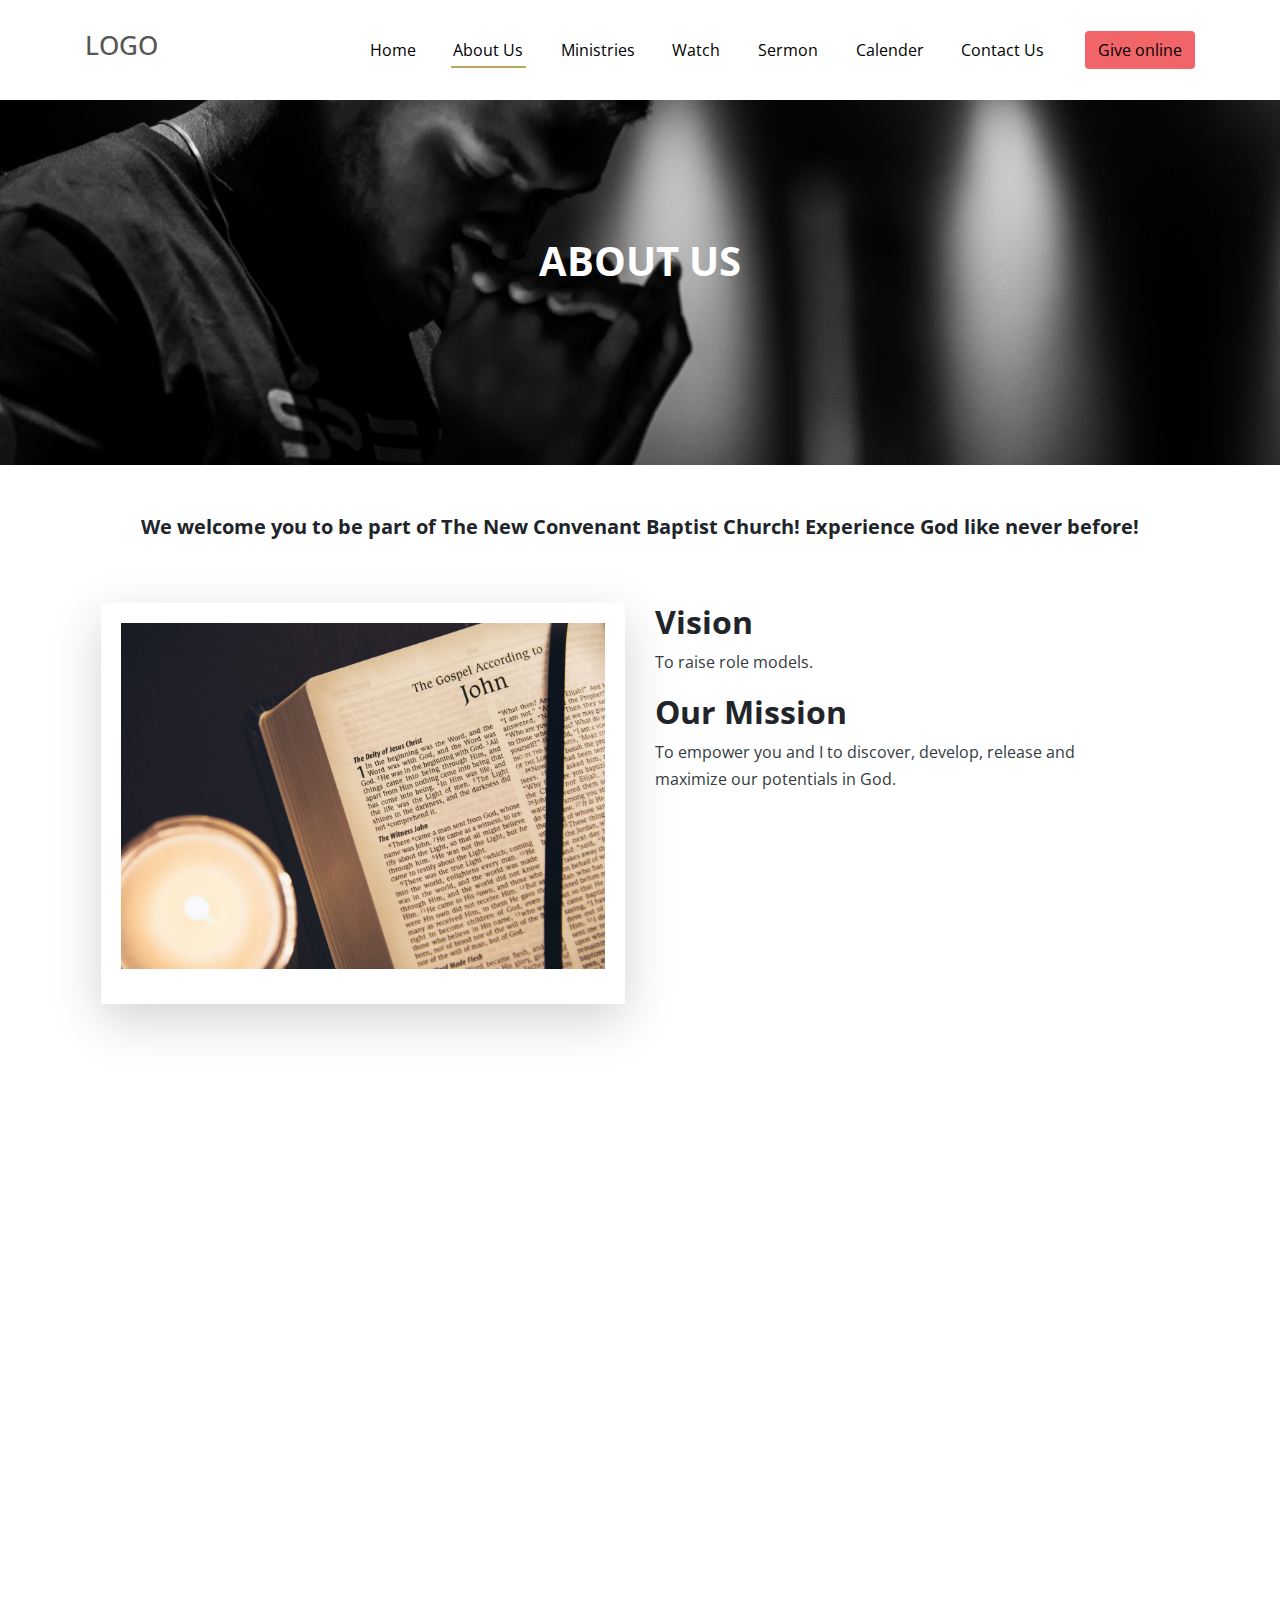
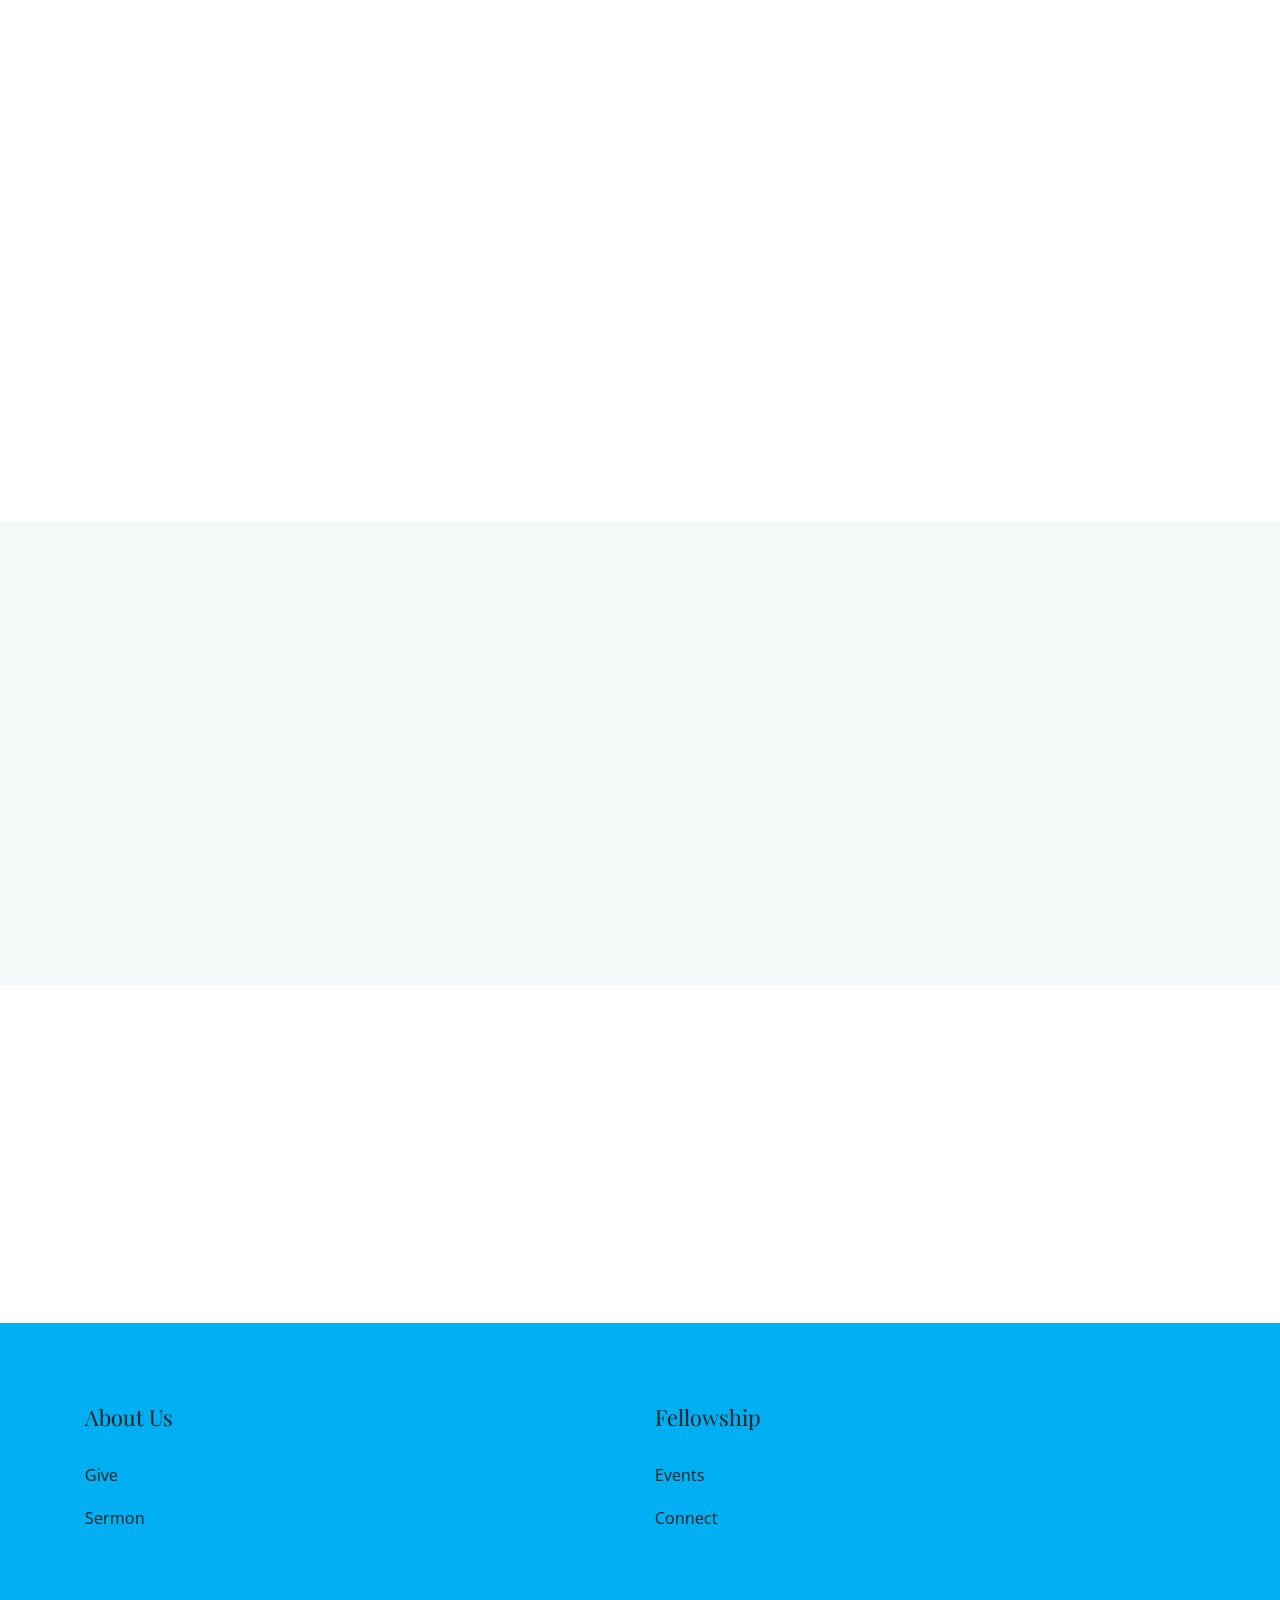
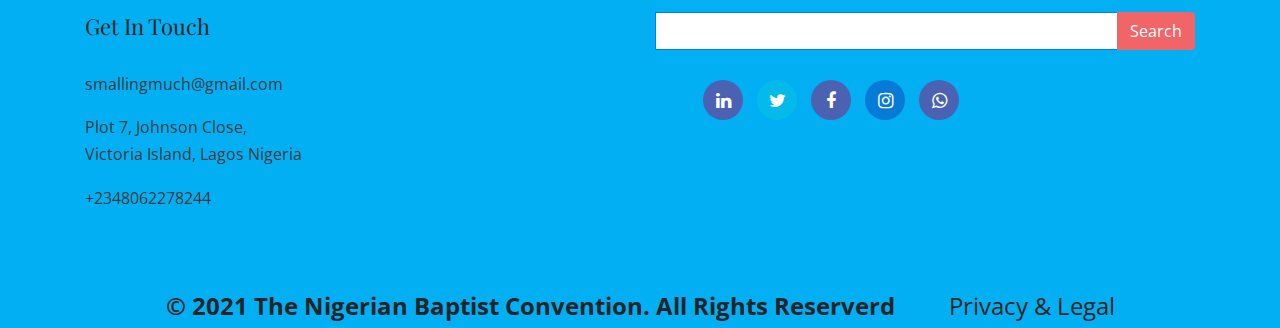
==== commit f111667f: "Add: Appending the new files and changes to exisiting pages" ====
--- a/about.html
+++ b/about.html
@@ -135,15 +135,15 @@
 
 
     <!-- Vision and Mission Area Start -->
-    <section class="akame-service-area bg-light-blue">
+    <section class="akame-service-area">
         <div class="container">
-            <h4 class="text-center font-weight-bold mt-50">We welcome you to be part of The New Convenant Baptist
+            <h4 class="text-center font-weight-bold mt-50 h5">We welcome you to be part of The New Convenant Baptist
                 Church! Experience God like never before!</h4>
-            <div class="row mt-5">
+            <div class="row mt-5 p-3">
 
                 <!-- Single card Area -->
                 <div class="col-12 col-sm-12 col-md-6 col-lg-6">
-                    <div class="single-service-area mb-80 wow fadeInUp shadow-lg" data-wow-delay="200ms">
+                    <div class="single-service-area wow fadeInUp shadow-lg" data-wow-delay="200ms">
                         <img src="img/bg-img/word-ab.jpg" class="img-fluid" alt="">
 
                     </div>
@@ -151,7 +151,7 @@
 
                 <!-- Single card Area -->
                 <div class="col-12 col-sm-12 col-md-6 col-lg-6 pr-5">
-                    <div class="mb-80 wow fadeInUp pt-1" data-wow-delay="400ms">
+                    <div class=" wow fadeInUp" data-wow-delay="400ms">
                         <h3 class="h2 font-weight-bolder">Vision</h3>
                         <p class="text-dark">To raise role models.</p>
 
@@ -174,24 +174,30 @@
 
 
     <!-- Convention Area Start -->
-    <section class="akame-service-area bg-light-blue">
+    <section class="akame-service-area mt-5">
         <div class="container">
 
-            <div class="row">
+            <div class="row p-3">
 
 
                 <!-- Single card Area -->
                 <div class="col-12 col-sm-12 col-md-6 col-lg-6">
-                    <div class="mb-80 wow fadeInUp text-right pt-1" data-wow-delay="400ms">
+                    <div class="wow fadeInUp text-right" data-wow-delay="400ms">
                         <h3 class="h2 font-weight-bolder">Convention</h3>
-                        <p class="text-dark">To raise role models.</p>
+                        <p class="text-dark">Lorem ipsum dolor sit amet, consectetur adipiscing elit, 
+                            sed do eiusmod tempor incididunt ut labore et dolore magna aliqua.
+                             Ut enim ad minim veniam, quis nostrud exercitation ullamco laboris 
+                             nisi ut aliquip ex ea commodo consequat. Duis aute irure dolor 
+                             in reprehenderit in voluptate velit esse cillum dolore eu fugiat
+                              nulla pariatur. Excepteur sint occaecat cupidatat non proident, 
+                            sunt in culpa qui officia deserunt mollit anim id est laborum</p>
                     </div>
                 </div>
 
 
                 <!-- Single card Area -->
                 <div class="col-12 col-sm-12 col-md-6 col-lg-6">
-                    <div class="single-service-area mb-80 wow fadeInUp shadow-lg" data-wow-delay="200ms">
+                    <div class="single-service-area mb-50 wow fadeInUp shadow-lg" data-wow-delay="200ms">
                         <img src="img/bg-img/temple.jpg" class="img-fluid" alt="">
 
                     </div>
@@ -208,26 +214,31 @@
 
 
     <!-- History Area Start -->
-    <section class="akame-service-area bg-light-blue">
+    <section class="akame-service-area mt-2">
         <div class="container">
 
-            <div class="row">
+            <div class="row p-3">
 
                 <!-- Single card Area -->
                 <div class="col-12 col-sm-12 col-md-6 col-lg-6 ">
-                    <div class="single-service-area mb-80 wow fadeInUp shadow-lg" data-wow-delay="200ms">
+                    <div class="single-service-area mb-15 wow fadeInUp shadow-lg" data-wow-delay="200ms">
                         <img src="img/bg-img/b4.jpg" class="img-fluid" alt="">
 
                     </div>
                 </div>
 
                 <!-- Single card Area -->
-                <div class="col-12 col-sm-12 col-md-6 col-lg-6 pr-5">
-                    <div class="mb-80 wow fadeInUp pt-1" data-wow-delay="400ms">
+                <div class="col-12 col-sm-12 col-md-6 col-lg-6">
+                    <div class="mb-80 wow fadeInUp" data-wow-delay="400ms">
 
                         <h3 class="h2 font-weight-bolder">Our History</h3>
-                        <p class="text-dark pr-5">To empower you and I to discover, develop,
-                            release and maximize our potentials in God.</p>
+                        <p class="text-dark ">Lorem ipsum dolor sit amet, consectetur adipiscing elit, 
+                            sed do eiusmod tempor incididunt ut labore et dolore magna aliqua.
+                             Ut enim ad minim veniam, quis nostrud exercitation ullamco laboris 
+                             nisi ut aliquip ex ea commodo consequat. Duis aute irure dolor 
+                             in reprehenderit in voluptate velit esse cillum dolore eu fugiat
+                              nulla pariatur. Excepteur sint occaecat cupidatat non proident, 
+                            sunt in culpa qui officia deserunt mollit anim id est laborum</p>
                     </div>
                 </div>
 
@@ -241,7 +252,47 @@
     <!-- History Area End -->
 
 
-
+    <!-- Connect with Pastor Area Start -->
+    <section class="akame-service-area bg-gray">
+        <div class="container">
+
+            <div class="row p-3">
+
+                <!-- Single card Area -->
+                <div class="col-12 col-sm-12 col-md-6 col-lg-5 ">
+                    <div class="wow fadeInUp" data-wow-delay="200ms">
+                        <img src="img/bg-img/b4.jpg" class="img-fluid" alt="Pastors Name">
+
+                    </div>
+                </div>
+
+                <!-- Single card Area -->
+                <div class="col-12 col-sm-12 col-md-6 col-lg-7">
+                    <div class="mb-80 wow fadeInUp single-footer-widget " data-wow-delay="400ms">
+
+                        <h3 class="h2 font-weight-bolder">Connect with our Pastors</h3>
+                        <p class="">Pastor Rich Ben and Pastor Mrs Rosemary Ezwkubie</p>
+                        <p class="text-dark pr-5">Stay connected and join our conversations via
+                            social media on Facebook, Twitter and Instagram.
+                        </p>
+
+                        <!-- Social Info -->
+                    <div class="social-info">
+                        <a href="#" class="facebook"><i class="fa fa-facebook"></i></a>
+                        <a href="#" class="twitter"><i class="fa fa-twitter"></i></a>                        
+                        <a href="#" class="instagram"><i class="fa fa-instagram"></i></a>
+                    </div>
+                    </div>
+                </div>
+
+
+
+
+
+            </div>
+        </div>
+    </section>
+    <!-- Connect with Pastor Area End -->
 
 
     <!-- Subscribe Area Start -->
@@ -273,86 +324,85 @@
 
 
 
-    <!-- Footer Area Start -->
-    <footer class="footer-area section-padding-80-0" style="background-color:#02aff3; ">
-        <div class="container">
-            <div class="row justify-content-between">
-
-                <!-- Single Footer Widget -->
-                <div class="col-4 col-md-6 col-lg-2">
-                    <div class="single-footer-widget mb-80">
-
-                        <!-- Widget Title -->
-                        <h4 class="widget-title">About Us</h4>
-
-                        <p><a href="#">Give</a></p>
-                        <p><a href="#">Sermon</a></p>
-
-
-                    </div>
-                </div>
-
-
-                <!-- Single Footer Widget -->
-                <div class="col-4 col-md-6 col-lg-2">
-                    <div class="single-footer-widget mb-80">
-
-                        <!-- Widget Title -->
-                        <h4 class="widget-title">Fellowship</h4>
-
-                        <p><a href="#">Events</a></p>
-                        <p><a href="#">Connect</a></p>
-
-
-                    </div>
-                </div>
-
-                <!-- Single Footer Widget -->
-                <div class="col-4 col-md-6 col-lg-3">
-                    <div class="single-footer-widget mb-80">
-
-                        <!-- Widget Title -->
-                        <h4 class="widget-title">Get in touch</h4>
-                        <p class="text-dark">smallingmuch@gmail.com</p>
-                        <p class="text-dark">Plot 7, Johnson Close, <br /> Victoria Island, Lagos Nigeria</p>
-                        <p class="text-dark">+2348062278244</p>
-                    </div>
-                </div>
-
-
-                <!-- Single Footer Widget -->
-                <div class="col-12 col-sm-12 col-md-6 col-lg-5">
-                    <div class="single-footer-widget mb-80">
-                        <div class="input-group mb-3">
-                            <input type="text" class="form-control mb-30 border-primary p-3" style="border-radius: 0;">
-                            <div class="input-group-append">
-                                <button class="btn btn-pink text-white" type="button">Search</button>
-                            </div>
+  <!-- Footer Area Start -->
+  <footer class="footer-area section-padding-80-0" style="background-color:#02aff3; ">
+    <div class="container">
+        <div class="row justify-content-between">
+
+            <!-- Single Footer Widget -->
+            <div class="col-6 col-md-6 col-lg-6">
+                <div class="single-footer-widget mb-80">
+
+                    <!-- Widget Title -->
+                    <h4 class="widget-title">About Us</h4>
+
+                    <p><a href="./give.html">Give</a></p>
+                    <p><a href="./sermon.html">Sermon</a></p>
+
+
+                </div>
+            </div>
+
+
+            <!-- Single Footer Widget -->
+            <div class="col-6 col-md-6 col-lg-6">
+                <div class="single-footer-widget mb-80">
+
+                    <!-- Widget Title -->
+                    <h4 class="widget-title">Fellowship</h4>
+
+                    <p><a href="#">Events</a></p>
+                    <p><a href="#">Connect</a></p>
+
+
+                </div>
+            </div>
+
+            <!-- Single Footer Widget -->
+            <div class="col-12 col-md-6 col-lg-6">
+                <div class="single-footer-widget mb-80">
+
+                    <!-- Widget Title -->
+                    <h4 class="widget-title">Get in touch</h4>
+                    <p class="text-dark">smallingmuch@gmail.com</p>
+                    <p class="text-dark">Plot 7, Johnson Close, <br /> Victoria Island, Lagos Nigeria</p>
+                    <p class="text-dark">+2348062278244</p>
+                </div>
+            </div>
+
+
+            <!-- Single Footer Widget -->
+            <div class="col-12 col-sm-12 col-md-6 col-lg-6">
+                <div class="single-footer-widget mb-80 ">
+                    <div class="input-group mb-3">
+                        <input type="text" class="form-control mb-30 border-primary p-3" style="border-radius: 0;">
+                        <div class="input-group-append">
+                            <button class="btn btn-pink text-white" type="button">Search</button>
                         </div>
-
-                        <!-- Social Info -->
-                        <div class="social-info pl-5">
-                            <a href="#" class="facebook"><i class="fa fa-linkedin"></i></a>
-                            <a href="#" class="twitter"><i class="fa fa-twitter"></i></a>
-                            <a href="#" class="facebook"><i class="fa fa-facebook"></i></a>
-                            <a href="#" class="instagram"><i class="fa fa-instagram"></i></a>
-                            <a href="#" class="facebook"><i class="fa fa-whatsapp"></i></a>
-                        </div>
-                    </div>
-                </div>
-
-
-
-            </div>
-            <div class="row text-center">
-                <div class="col-md-12 text-center">
-                    <p class="h4 font-weight-bold">&copy; 2021 The Nigerian Baptist Convention. All Rights Reserverd
-                        &nbsp; &nbsp; &nbsp; &nbsp; <span><a href="#">Privacy &amp; Legal</a></span></p>
-
-                </div>
-            </div>
-        </div>
-    </footer>
+                    </div>
+
+                    <!-- Social Info -->
+                    <div class="social-info pl-5">
+                        <a href="#" class="facebook"><i class="fa fa-linkedin"></i></a>
+                        <a href="#" class="twitter"><i class="fa fa-twitter"></i></a>
+                        <a href="#" class="facebook"><i class="fa fa-facebook"></i></a>
+                        <a href="#" class="instagram"><i class="fa fa-instagram"></i></a>
+                        <a href="#" class="facebook"><i class="fa fa-whatsapp"></i></a>
+                    </div>
+                </div>
+            </div>
+
+
+
+        </div>
+        <div class="row text-center">
+            <div class="col-md-12 text-center">
+                <p class="h4 font-weight-bold">&copy; 2021 The Nigerian Baptist Convention. All Rights Reserverd
+                    &nbsp; &nbsp; &nbsp; &nbsp; <span><a href="#">Privacy &amp; Legal</a></span></p>
+
+            </div>
+        </div>
+    </div>
     <!-- Footer Area End -->
 
     <!-- All JS Files -->
--- a/editcss.css
+++ b/editcss.css
@@ -5,6 +5,7 @@
 .classy-nav-container {
     position: fixed;
     z-index: 100;
+    left: 0;
     background-color: #ffffff;
     width: 100%;
     
@@ -65,12 +66,15 @@
 .form-control:focus{
     box-shadow:none;
 }
-/* .section-padding-80-0 {
-    padding-top: 17px;
-    padding-bottom: 0;
-} */
+
 .border-radius-50{
     border-radius: 50px;
+}
+.border-2{
+    border:2px solid;
+}
+.border-black{
+    border-color: #000;
 }
 .btn-primary{
     background-color: #02aff3;
@@ -82,7 +86,50 @@
     padding-right: 15rem!important;
 }
 
+.card-img-top{
+    height: 28vh;
+    width: 100%;
+    object-fit: cover;
+    border-radius: 20px;
+}
 
+.owl-prev{
+    left:-50px;
+}
+.owl-next{
+    right:-50px;
+}
+.owl-prev, .owl-next{
+    position: absolute;
+    top:30px;
+}
+.owl-theme .owl-nav [class*=owl-]{
+    background: transparent;
+    color:black;
+    font-size: 4rem;
+}
+.owl-theme .owl-nav [class*=owl-]:hover{
+    background: transparent;
+    color:black;
+}
+
+
+.event-img{
+    object-fit: cover;
+    height: 60vh;
+    width: 100%;
+}
+.event-img:hover{
+    object-fit: fill;
+}
+.btn-gradient {
+    background-image: linear-gradient(to right, #19adeb, #edbbbf);
+  }
+  .giving p{
+    font-size: 1.6rem;
+    color:#000;
+    font-weight: 500;
+  }
 @media only screen and (min-width: 768px) and (max-width: 991px){
 .classy-nav-container .classy-navbar .classynav ul li a {
     font-size: 23px;
